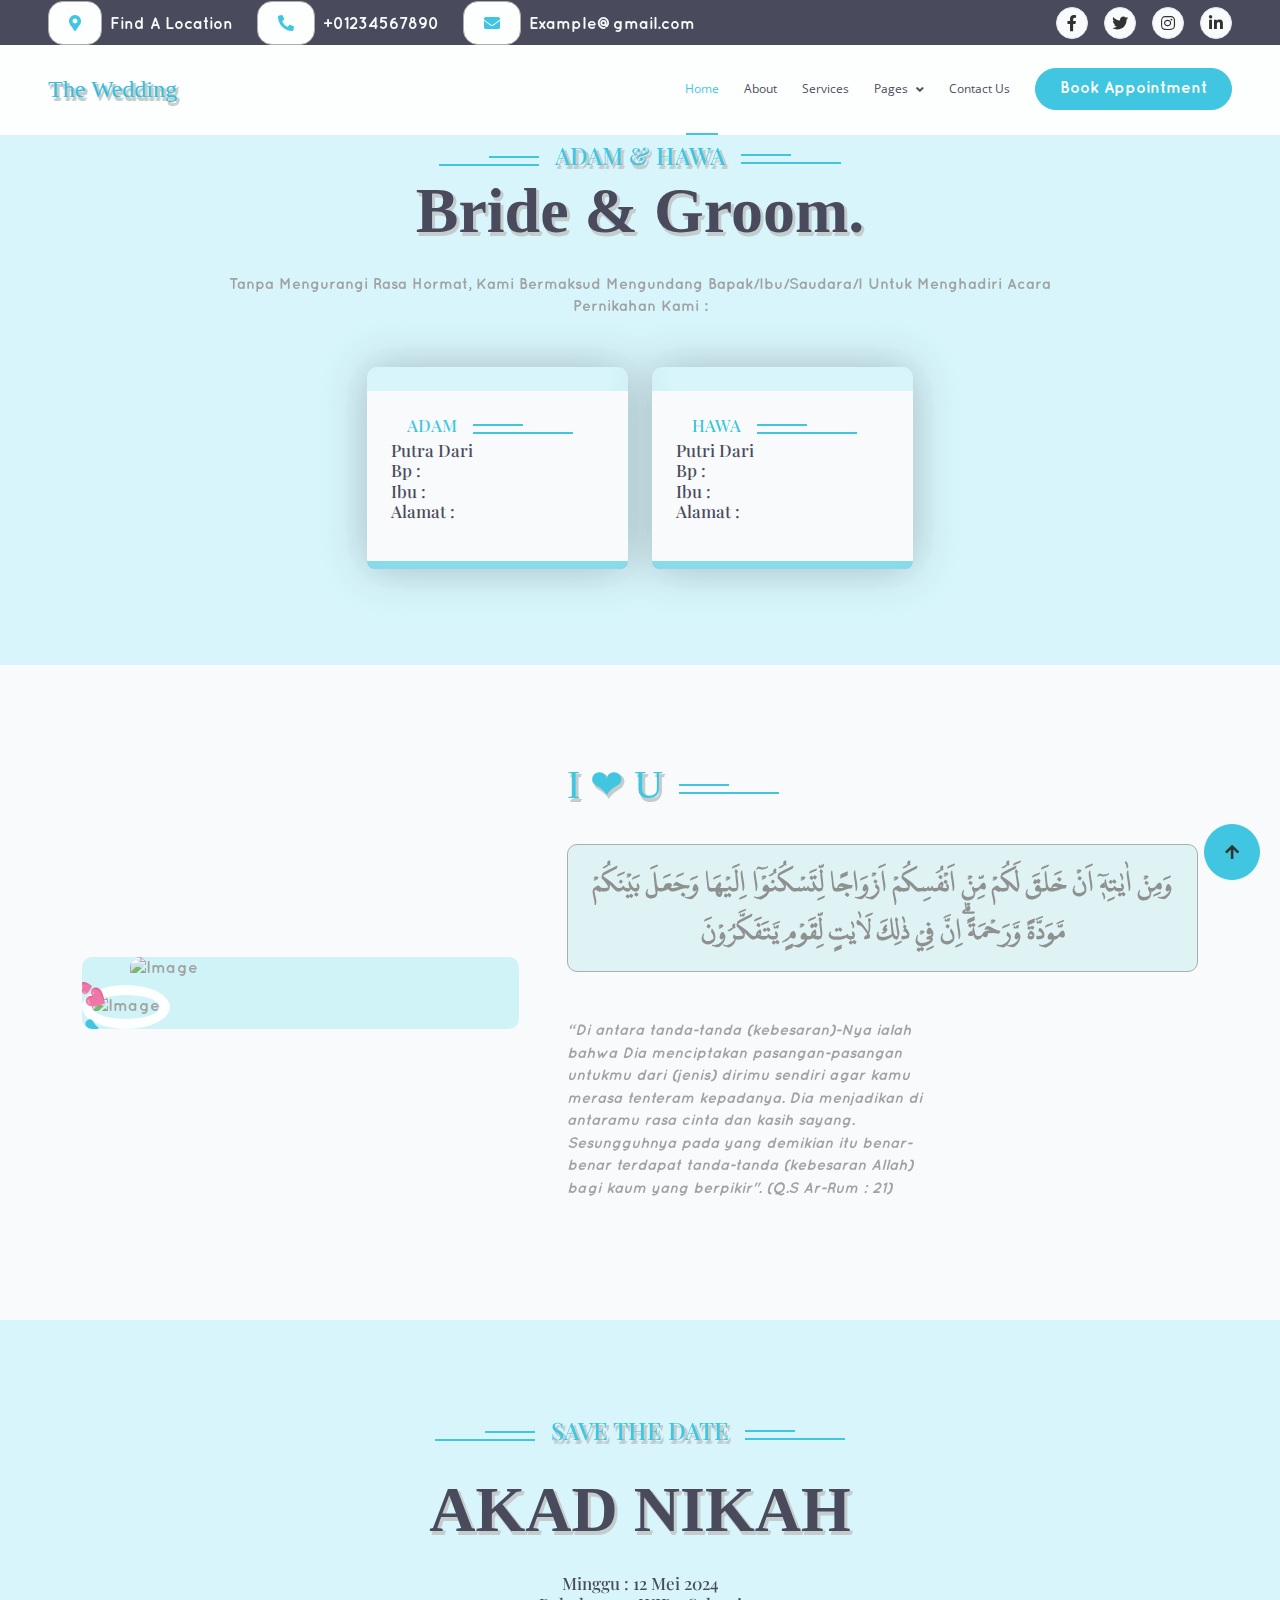
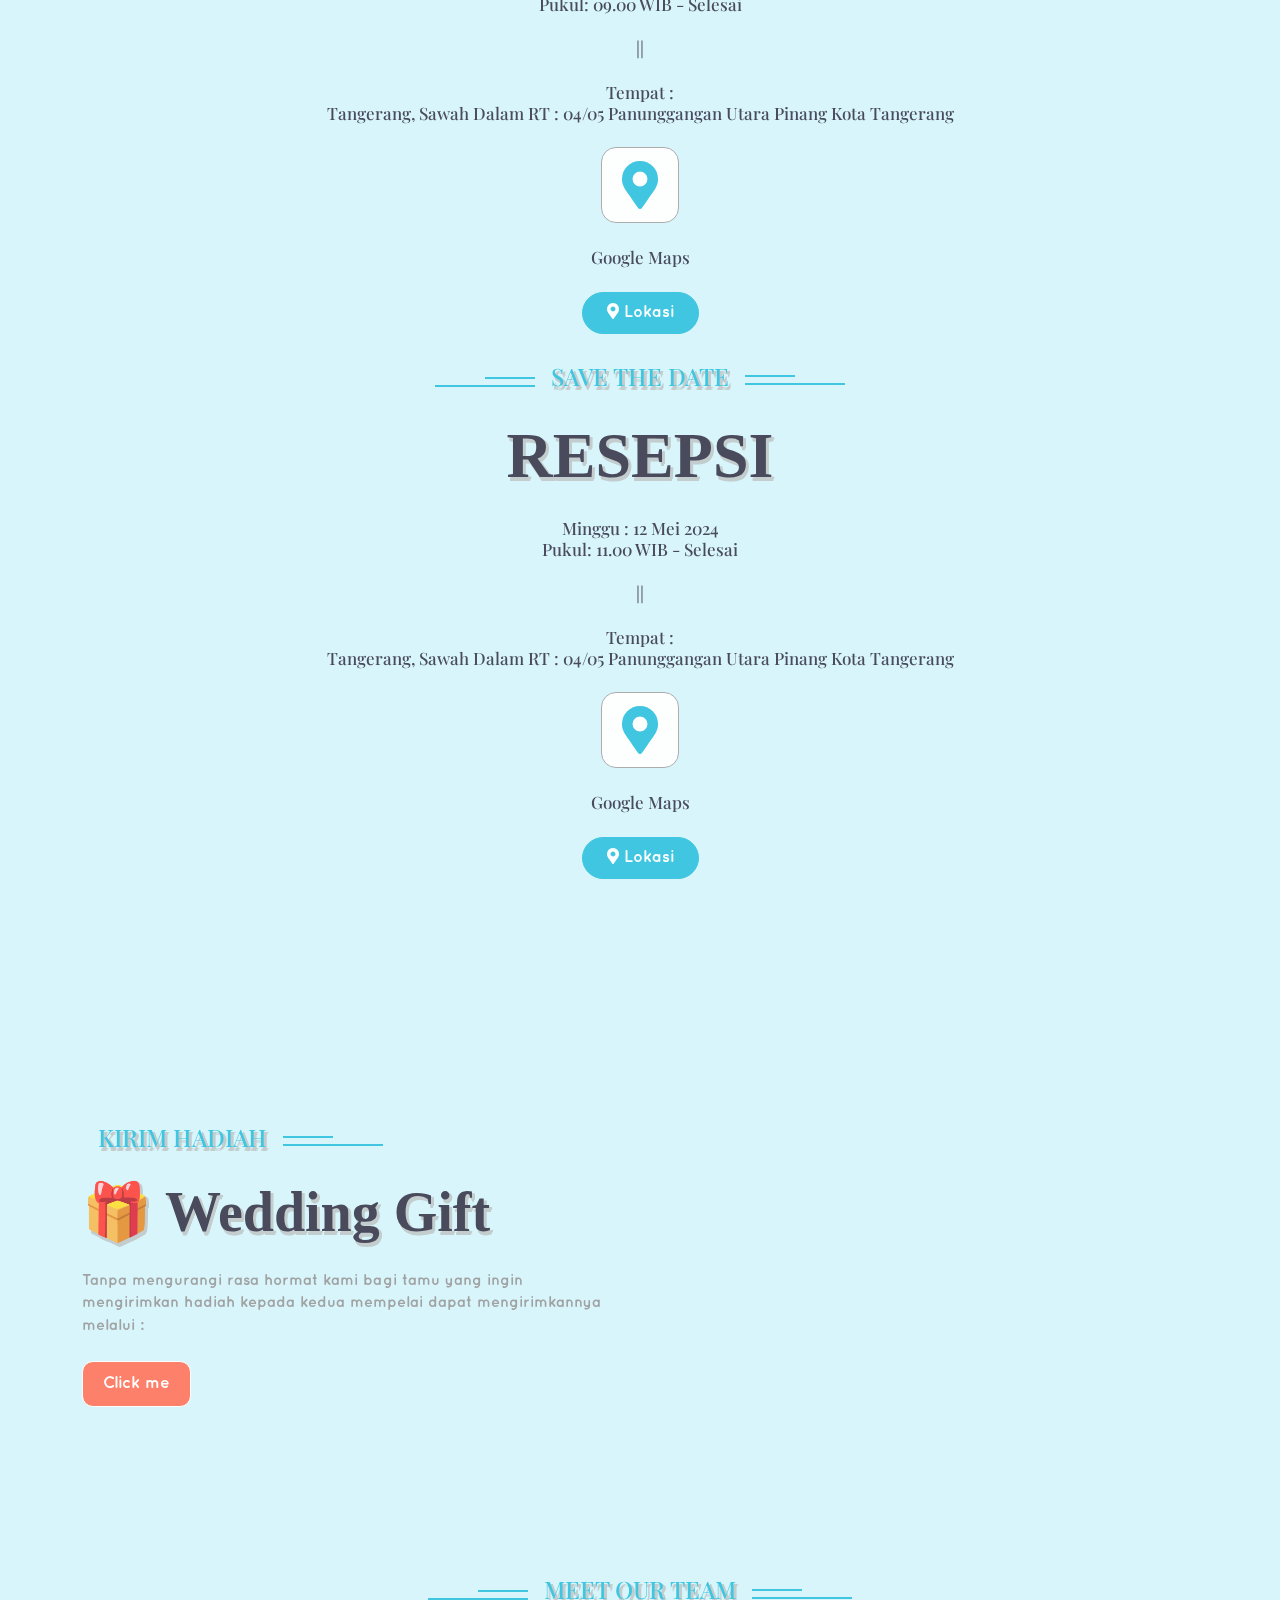
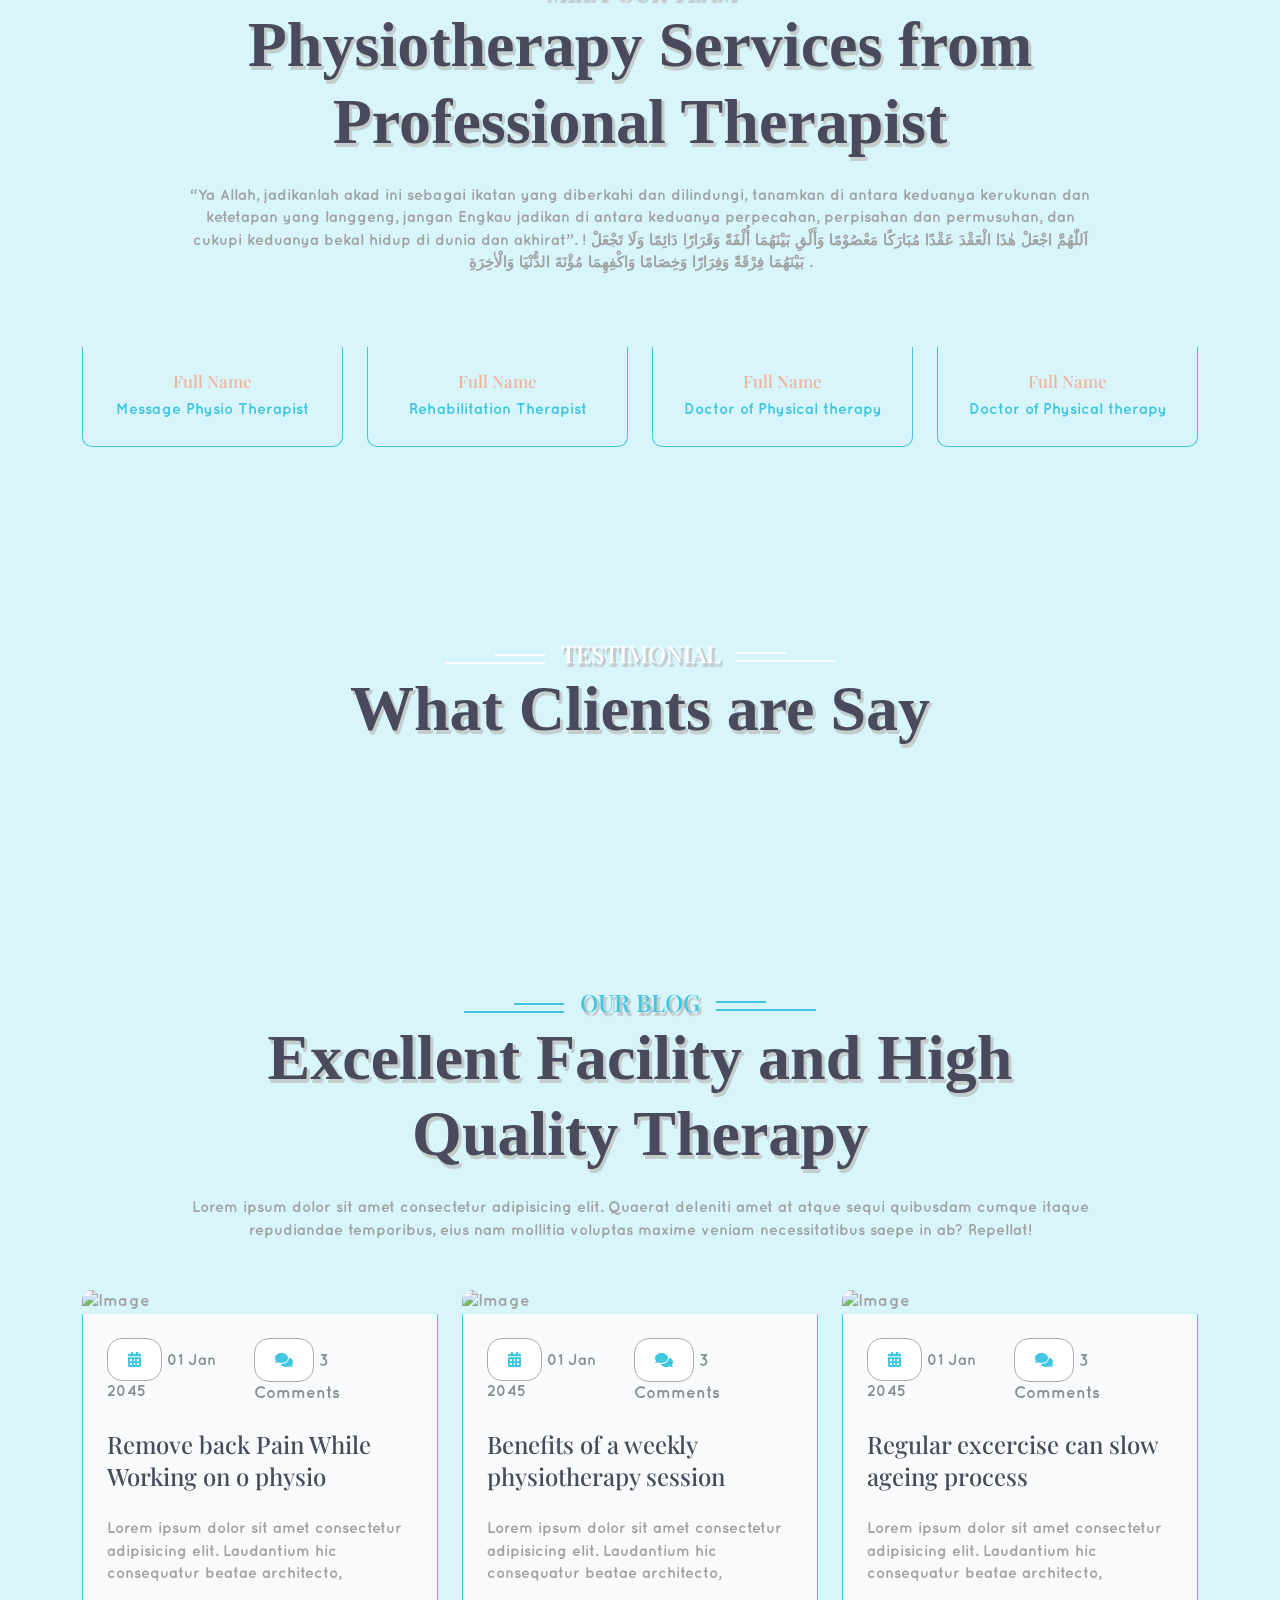
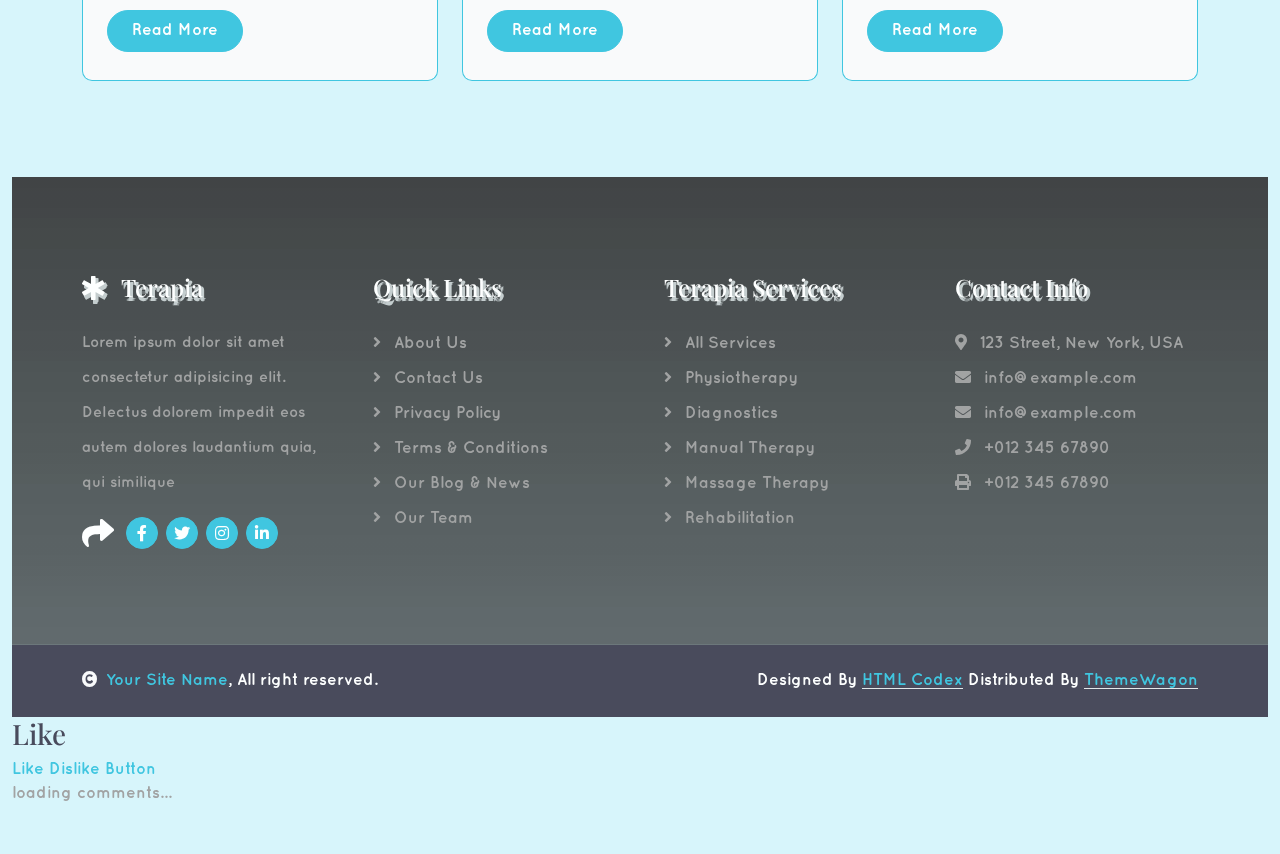
==== wedding/index.html @ 66093287 "Add files via upload" ====
<!DOCTYPE html>
<html lang="en">

    <head>
        <meta charset="utf-8">
        <title>The Wedding Undangan Digital</title>
        <meta content="width=device-width, initial-scale=1.0" name="viewport">
        <meta content="" name="keywords">
        <meta content="" name="description">
<meta itemprop="name" content="The Wedding">
<meta itemprop="description" content="The Wedding Of. Undangan Digital. Semple Undangan Gigital">
<meta itemprop="image" content="https://the-wedding-j1u.pages.dev/img/icon.png">

        <!-- Google Web Fonts -->
        <link rel="preconnect" href="https://fonts.googleapis.com">
        <link rel="preconnect" href="https://fonts.gstatic.com" crossorigin>
        <link href="https://fonts.googleapis.com/css2?family=Open+Sans:wght@400;500;600&family=Playfair+Display:wght@400;500;600&display=swap" rel="stylesheet"> 

        <!-- Icon Font Stylesheet -->
        <link rel="stylesheet" href="https://use.fontawesome.com/releases/v5.15.4/css/all.css"/>
        <link href="https://cdn.jsdelivr.net/npm/bootstrap-icons@1.4.1/font/bootstrap-icons.css" rel="stylesheet">

        <!-- Libraries Stylesheet -->
        <link href="../lib/animate/animate.min.css" rel="stylesheet">
        <link href="../lib/owlcarousel/assets/owl.carousel.min.css" rel="stylesheet">


        <!-- Customized Bootstrap Stylesheet -->
        <link href="../css/bootstrap.min.css" rel="stylesheet">

        <!-- Template Stylesheet -->
        <link href="../css/style.css" rel="stylesheet">
  <link href="../css/style2.css" rel="stylesheet">
     <link href="../css/bglove.css" rel="stylesheet">
      <link href="../css/bglove2.css" rel="stylesheet">
    </head>

    <body>


  <div class="starfall">
  <div class="falling-star"></div>
  <div class="falling-star"></div>
  <div class="falling-star"></div>
  <div class="falling-star"></div>
  <div class="falling-star"></div>
  <div class="falling-star"></div>
  <div class="falling-star"></div>
  <div class="falling-star"></div>
  <div class="falling-star"></div>
  <div class="falling-star"></div>
  <div class="falling-star"></div>
</div>
  <div class="area" >
            <ul class="circles">
                    <li></li>
                    <li></li>
                    <li></li>
                    <li></li>
                    <li></li>
                    <li></li>
                    <li></li>
                    <li></li>
                    <li></li>
                    <li></li>
            </ul>
    </div >

<main>
        <div class="buttons" style="display:none">
        </div>
    </main>
      <div id="popupContainer" style="position: fixed; top: 0; left: 0;z-index: 999999;">
    </div>

        <!-- Spinner Start -->
      
        <!-- Spinner End -->


        <!-- Topbar Start -->
        <div class="container-fluid bg-dark px-5 d-none d-lg-block">
            <div class="row gx-0 align-items-center" style="height: 45px;">
                <div class="col-lg-8 text-center text-lg-start mb-lg-0">
                    <div class="d-flex flex-wrap">
                        <a href="#" class="text-light me-4"><i class="fas fa-map-marker-alt text-primary me-2"></i>Find A Location</a>
                        <a href="#" class="text-light me-4"><i class="fas fa-phone-alt text-primary me-2"></i>+01234567890</a>
                        <a href="#" class="text-light me-0"><i class="fas fa-envelope text-primary me-2"></i>Example@gmail.com</a>
                    </div>
                </div>
                <div class="col-lg-4 text-center text-lg-end">
                    <div class="d-flex align-items-center justify-content-end">
                        <a href="#" class="btn btn-light btn-square border rounded-circle nav-fill me-3"><i class="fab fa-facebook-f"></i></a>
                        <a href="#" class="btn btn-light btn-square border rounded-circle nav-fill me-3"><i class="fab fa-twitter"></i></a>
                        <a href="#" class="btn btn-light btn-square border rounded-circle nav-fill me-3"><i class="fab fa-instagram"></i></a>
                        <a href="#" class="btn btn-light btn-square border rounded-circle nav-fill me-0"><i class="fab fa-linkedin-in"></i></a>
                    </div>
                </div>
            </div>
        </div>
        <!-- Topbar End -->


        <!-- Navbar & Hero Start -->
        <div class="container-fluid position-relative p-0">
            <nav class="navbar navbar-expand-lg navbar-light bg-white px-4 px-lg-5 py-3 py-lg-0">
                <a href="#" class="navbar-brand p-0">
                    <h1 class="m-0">The Wedding</h1>
                    <!-- <img src="img/logo.png" alt="Logo"> -->
                </a>
  
                
                <div class="collapse navbar-collapse" id="navbarCollapse">
                    <div class="navbar-nav ms-auto py-0">
                        <a href="index.html" class="nav-item nav-link active">Home</a>
                        <a href="about.html" class="nav-item nav-link">About</a>
                        <a href="service.html" class="nav-item nav-link">Services</a>
                        <div class="nav-item dropdown">
                            <a href="#" class="nav-link dropdown-toggle" data-bs-toggle="dropdown">Pages</a>
                            <div class="dropdown-menu m-0">
                                <a href="appointment.html" class="dropdown-item">Appointment</a>
                                <a href="feature.html" class="dropdown-item">Features</a>
                                <a href="blog.html" class="dropdown-item">Our Blog</a>
                                <a href="team.html" class="dropdown-item">Our Team</a>
                                <a href="testimonial.html" class="dropdown-item">Testimonial</a>
                                <a href="404.html" class="dropdown-item">404 Page</a>
                            </div>
                        </div>
                        <a href="contact.html" class="nav-item nav-link">Contact Us</a>
                    </div>
                    <a href="#" class="btn btn-primary rounded-pill text-white py-2 px-4 flex-wrap flex-sm-shrink-0">Book Appointment</a>
                </div>
            </nav>


            <!-- Carousel Start -->
            <div class="header-carousel owl-carousel">
                <div class="header-carousel-item">
                    <img src="img/carousel-1.jpg" class="img-fluid w-100 fadeinout" alt="Image">
  
                    <div class="carousel-caption">
                        <div class="carousel-caption-content p-3">
  <br><br><br><br><br><br><br><br>
                            <h5 class="text-white text-uppercase fw-bold mb-4" style="letter-spacing: 3px;">The Wedding off</h5>
                            <h1 class="display-1 text-capitalize text-white mb-4">Adam & Hawa</h1>
                            <p class="mb-5 fs-5">09 Juli 2005
                            </p>
                        
                        </div>
                    </div>
                </div>
                <div class="header-carousel-item">
                    <img src="img/carousel-2.jpg" class="img-fluid w-100 fadeinout" alt="Image">
                    <div class="carousel-caption">
                        <div class="carousel-caption-content p-3">
  <br><br><br><br><br><br><br><br>
                            <h5 class="text-white text-uppercase fw-bold mb-4" style="letter-spacing: 3px;">The Wedding off</h5>
                            <h4 class="display-1 text-capitalize text-white mb-4">Adam <br> ❤ <br> Hawa</h4>
                            <p class="animated slideInDown">"The best love is the kind that awakens the soul and makes us reach for more, that plants a fire in our hearts and brings peace to our minds." <br>
- Nicholas Sparks
                            </p>
                          
                        </div>
                    </div>
                </div>
            </div>
            <!-- Carousel End -->
        </div>
        <!-- Navbar & Hero End -->


        <!-- Services Start -->
        <div class="container-fluid service py-5">
            <div class="container py-5">
                <div class="section-title mb-5 wow fadeInUp" data-wow-delay="0.8s">
                    <div class="sub-style">
                        <h4 class="sub-title px-3 mb-0">Adam & Hawa</h4>
                    </div>
                    <h1 class="display-3 mb-4">Bride & Groom.</h1>
                    <p class="mb-0">Tanpa Mengurangi Rasa Hormat, Kami Bermaksud Mengundang Bapak/Ibu/Saudara/I Untuk Menghadiri Acara Pernikahan Kami :</p>
                </div>
                <div class="row g-4 justify-content-center">
                    <div class="col-md-6 col-lg-4 col-xl-3 wow fadeInUp" data-wow-delay="0.4s">
                        <div class="service-item rounded">
                           <div class="service-img rounded-top">
                                <img src="img/service-1.jpg" class="img-fluid rounded-top w-100" alt="">
                           </div>
                            <div class="service-content rounded-bottom bg-light p-4">
                                <div class="service-content-inner">
                                    <h5 class="sub-title px-3 mb-0">Adam</h5>
                                    <h5 class="mb-4">Putra Dari <br>
      Bp : <br>
       Ibu :   <br>
       Alamat : </h5>
                                  
                                </div>
                            </div>
                        </div>
                    </div>
                    <div class="col-md-6 col-lg-4 col-xl-3 wow fadeInDown" data-wow-delay="0.8s">
                        <div class="service-item rounded">
                           <div class="service-img rounded-top">
                                <img src="img/service-2.jpg" class="img-fluid rounded-top w-100" alt="">
                           </div>
                            <div class="service-content rounded-bottom bg-light p-4">
                                <div class="service-content-inner">
                                    <h5 class="sub-title px-3 mb-0">Hawa</h5>
                                    <h5 class="mb-4">Putri Dari <br>
     Bp :  <br>
     Ibu :   <br>
     Alamat :  </h5>
                                  
                                </div>
                            </div>
                        </div>
                    </div>
                  
                </div>
            </div>
        </div>
        <!-- Services End -->


        <!-- About Start -->
        <div class="container-fluid about bg-light py-5">
            <div class="container py-5">
                <div class="row g-5 align-items-center">
                    <div class="col-lg-5 wow fadeInLeft" data-wow-delay="0.8s">
                        <div class="about-img pb-5 ps-5">
                            <img src="img/about-1.jpg" class="img-fluid rounded w-100" style="object-fit: cover;" alt="Image">
                            <div class="about-img-inner">
                                <img src="img/about-2.jpg" class="img-fluid rounded-circle w-100 h-100" alt="Image">
                            </div>
                            <div class="about-experience"> ❤  Adam & Hawa  ❤ 💕 </div>
                        </div>
                    </div>
                    <div class="col-lg-7 wow fadeInRight" data-wow-delay="0.9s">
                        <div class="section-title text-start mb-5">
                            <h1 class="sub-title pe-3 mb-0">I ❤ U</h1>
                            <p class="display-3 mb-4 arab"> وَمِنْ اٰيٰتِهٖٓ اَنْ خَلَقَ لَكُ‍‍مْ مِّ‍‍نْ اَنْفُ‍‍سِكُمْ اَزْوَاجًا لِّتَسْكُنُوْٓا اِلَيْهَا وَجَعَلَ بَيْنَكُ‍‍مْ مَّ‍‍وَدَّةً وَّرَحْمَةً ۗاِنَّ فِيْ ذٰلِكَ لَاٰيٰتٍ لِّقَوْمٍ يَّ‍‍تَفَكَّرُوْنَ </p>
  </div>
    <div class="col-lg-7 wow fadeIn" data-wow-delay="1.8s">
                            <p class="mb-4"><i>
“Di antara tanda-tanda (kebesaran)-Nya ialah bahwa Dia menciptakan pasangan-pasangan untukmu dari (jenis) dirimu sendiri agar kamu merasa tenteram kepadanya. Dia menjadikan di antaramu rasa cinta dan kasih sayang. Sesungguhnya pada yang demikian itu benar-benar terdapat tanda-tanda (kebesaran Allah) bagi kaum yang berpikir". (Q.S Ar-Rum : 21)</i></p>
                           
                        </div>
                    </div>
                </div>
            </div>
        </div>
</div>
        <!-- About End -->

        <!-- Feature Start -->
        <div class="container-fluid feature py-5">
            <div class="container py-5">
                <div class="section-title mb-5 wow fadeInUp" data-wow-delay="0.9s">
                    <div class="sub-style">
                        <h4 class="sub-title px-3 mb-0">Save The Date</h4>
                    </div>
          <br><br>
                    <h1 class="display-3 mb-4">AKAD NIKAH</h1>
                      <h5 class="mb-4">Minggu : 12 Mei 2024 <br>  Pukul: 09.00 WIB - Selesai  </h5>
                    <h5 class="mb-4"> ||  </h5>
                     <h5 class="mb-4">Tempat : <br> Tangerang, Sawah Dalam RT : 04/05 Panunggangan Utara Pinang Kota Tangerang  </h5>

 <i class="fa fa-map-marker-alt fa-3x text-primary"></i>
        <div class="feature-content d-flex flex-column"> 
<br>
                                    <h5 class="mb-4">Google Maps</h5>
  <div class="col-12 text-center wow fadeInUp" data-wow-delay="0.5s">
                                        <a href="https://maps.app.goo.gl/PaDKQffbc4VmuZKa6" class="btn btn-primary rounded-pill text-white py-2 px-4 mb-1"> <i class="fa fa-map-marker-alt"></i> Lokasi</a>
     </div>
  </div>
  <br>
<div class="section-title mb-5 wow fadeInDown" data-wow-delay="1.5s">
<div class="sub-style">
    <h4 class="sub-title px-3 mb-0">Save The Date</h4>
                    </div>
          <br><br>
                    <h1 class="display-3 mb-4">RESEPSI</h1>
                      <h5 class="mb-4">Minggu : 12 Mei 2024 <br>  Pukul: 11.00 WIB - Selesai  </h5>
                    <h5 class="mb-4"> ||  </h5>
                     <h5 class="mb-4">Tempat : <br> Tangerang, Sawah Dalam RT : 04/05 Panunggangan Utara Pinang Kota Tangerang  </h5>

 <i class="fa fa-map-marker-alt fa-3x text-primary"></i>
        <div class="feature-content d-flex flex-column"> 
<br>
                                    <h5 class="mb-4">Google Maps</h5>
  <div class="col-12 text-center wow fadeInDown" data-wow-delay="0.5s">
                                        <a href="https://maps.app.goo.gl/PaDKQffbc4VmuZKa6" class="btn btn-primary rounded-pill text-white py-2 px-4 mb-1"><i class="fa fa-map-marker-alt"></i> Lokasi</a>
     </div>
  </div>
                </div>
                    </div>
                </div>
            </div>
        </div>
        <!-- Feature End -->


        <!-- Book Appointment Start -->
        <div class="container-fluid appointment py-5">
            <div class="container py-5">
                <div class="row g-5 align-items-center">
                    <div class="col-lg-6 wow fadeInLeft" data-wow-delay="0.8">
                        <div class="sub-style">
                            <h4 class="sub-title px-3 mb-0">Kirim Hadiah</h4><br><br>
                            <h1 class="display-4 mb-4"> 🎁 Wedding Gift</h1>
                            <p class="mb-4">Tanpa mengurangi rasa hormat kami bagi tamu yang ingin mengirimkan hadiah kepada kedua mempelai dapat mengirimkannya melalui :</p>
                            <div class="row g-4">
                                <div class="col-sm-6">
                                    <div class="d-flex flex-column h-100">
                                        <div class="mb-4">
<label for="check">Click me</label>
  
<input id="check" type="checkbox">
  <div class="test">
   <div class="testcont">
   <div class="card">
   <p id="logobank"> 🏦 BCA </p>
              <h1> 🎁  Wedding Gift</h1>
    <h5 class="mb-0">Atas Nama :</h5>
    <p> ADAM </p>
   <h5 class="mb-0">Rek 🏦 BCA : </h5>
 <div class="copy-text">
    <p><input style="display:flex;" type="text" class="text" value="0987654321" /></p>
  <button><i class="fa fa-copy"> Copy</i></button>
  </div>
   <img id="potocard" src="img/service-1.jpg"alt="Logo">
</div>
    <div class="card">
  <p id="logobank"> 🏦 BCA </p>
              <h1> 🎁  Wedding Gift</h1>
    <h5 class="mb-0">Atas Nama :</h5>
    <p> HAWA </p>
   <h5 class="mb-0">Rek 🏦 BCA : </h5>
     <div class="copy-text2">
    <p><input style="display:flex;" type="text" class="text2" value="1234567890" /></p>
    <button><i class="fa fa-copy"> Copy</i> </button>
  </div>
   <img id="potocard" src="img/service-2.jpg"alt="Logo">
     
</div>
    </div>
                                        </div>
                                            </div>
                                        </div>
                                    </div>
                                </div>
                              </div></div></div></div>

                                  

                                
                                          
        <!-- Book Appointment End -->


        <!-- Team Start -->
        <div class="container-fluid team py-5">
            <div class="container py-5">
                <div class="section-title mb-5 wow fadeInUp" data-wow-delay="0.1s">
                    <div class="sub-style">
                        <h4 class="sub-title px-3 mb-0">Meet our team</h4>
                    </div>
                    <h1 class="display-3 mb-4">Physiotherapy Services from Professional Therapist</h1>
                    <p class="mb-0">
   <p> “Ya Allah, jadikanlah akad ini sebagai ikatan yang diberkahi dan dilindungi, tanamkan di antara keduanya kerukunan dan ketetapan yang langgeng, jangan Engkau jadikan di antara keduanya perpecahan, perpisahan dan permusuhan, dan cukupi keduanya bekal hidup di dunia dan akhirat”.



! اَللّٰهُمَّ اجْعَلْ هٰذَا الْعَقْدَ عَقْدًا مُبَارَكًا مَعْصُوْمًا وَأَلْقِ بَيْنَهُمَا أُلْفَةً وَقَرَارًا دَائِمًا وَلَا تَجْعَلْ بَيْنَهُمَا فِرْقَةً وَفِرَارًا وَخِصَامًا وَاكْفِهِمَا مُؤْنَةَ الدُّنْيَا وَالْاٰخِرَةِ 

.</p>
                </div>
                <div class="row g-4 justify-content-center">
                    <div class="col-md-6 col-lg-6 col-xl-3 wow fadeInUp" data-wow-delay="0.1s">
                        <div class="team-item rounded">
                            <div class="team-img rounded-top h-100">
                                <img src="img/team-1.jpg" class="img-fluid rounded-top w-100" alt="">
                                <div class="team-icon d-flex justify-content-center">
                                    <a class="btn btn-square btn-primary text-white rounded-circle mx-1" href=""><i class="fab fa-facebook-f"></i></a>
                                    <a class="btn btn-square btn-primary text-white rounded-circle mx-1" href=""><i class="fab fa-twitter"></i></a>
                                    <a class="btn btn-square btn-primary text-white rounded-circle mx-1" href=""><i class="fab fa-instagram"></i></a>
                                    <a class="btn btn-square btn-primary text-white rounded-circle mx-1" href=""><i class="fab fa-linkedin-in"></i></a>
                                </div>
                            </div>
                            <div class="team-content text-center border border-primary border-top-0 rounded-bottom p-4">
                                <h5>Full Name</h5>
                                <p class="mb-0">Message Physio Therapist</p>
                            </div>
                        </div>
                    </div>
                    <div class="col-md-6 col-lg-6 col-xl-3 wow fadeInUp" data-wow-delay="0.3s">
                        <div class="team-item rounded">
                            <div class="team-img rounded-top h-100">
                                <img src="img/team-2.jpg" class="img-fluid rounded-top w-100" alt="">
                                <div class="team-icon d-flex justify-content-center">
                                    <a class="btn btn-square btn-primary text-white rounded-circle mx-1" href=""><i class="fab fa-facebook-f"></i></a>
                                    <a class="btn btn-square btn-primary text-white rounded-circle mx-1" href=""><i class="fab fa-twitter"></i></a>
                                    <a class="btn btn-square btn-primary text-white rounded-circle mx-1" href=""><i class="fab fa-instagram"></i></a>
                                    <a class="btn btn-square btn-primary text-white rounded-circle mx-1" href=""><i class="fab fa-linkedin-in"></i></a>
                                </div>
                            </div>
                            <div class="team-content text-center border border-primary border-top-0 rounded-bottom p-4">
                                <h5>Full Name</h5>
                                <p class="mb-0">Rehabilitation Therapist</p>
                            </div>
                        </div>
                    </div>
                    <div class="col-md-6 col-lg-6 col-xl-3 wow fadeInUp" data-wow-delay="0.5s">
                        <div class="team-item rounded">
                            <div class="team-img rounded-top h-100">
                                <img src="img/team-3.jpg" class="img-fluid rounded-top w-100" alt="">
                                <div class="team-icon d-flex justify-content-center">
                                    <a class="btn btn-square btn-primary text-white rounded-circle mx-1" href=""><i class="fab fa-facebook-f"></i></a>
                                    <a class="btn btn-square btn-primary text-white rounded-circle mx-1" href=""><i class="fab fa-twitter"></i></a>
                                    <a class="btn btn-square btn-primary text-white rounded-circle mx-1" href=""><i class="fab fa-instagram"></i></a>
                                    <a class="btn btn-square btn-primary text-white rounded-circle mx-1" href=""><i class="fab fa-linkedin-in"></i></a>
                                </div>
                            </div>
                            <div class="team-content text-center border border-primary border-top-0 rounded-bottom p-4">
                                <h5>Full Name</h5>
                                <p class="mb-0">Doctor of Physical therapy</p>
                            </div>
                        </div>
                    </div>
                    <div class="col-md-6 col-lg-6 col-xl-3 wow fadeInUp" data-wow-delay="0.7s">
                        <div class="team-item rounded">
                            <div class="team-img rounded-top h-100">
                                <img src="img/team-4.jpg" class="img-fluid rounded-top w-100" alt="">
                                <div class="team-icon d-flex justify-content-center">
                                    <a class="btn btn-square btn-primary text-white rounded-circle mx-1" href=""><i class="fab fa-facebook-f"></i></a>
                                    <a class="btn btn-square btn-primary text-white rounded-circle mx-1" href=""><i class="fab fa-twitter"></i></a>
                                    <a class="btn btn-square btn-primary text-white rounded-circle mx-1" href=""><i class="fab fa-instagram"></i></a>
                                    <a class="btn btn-square btn-primary text-white rounded-circle mx-1" href=""><i class="fab fa-linkedin-in"></i></a>
                                </div>
                            </div>
                            <div class="team-content text-center border border-primary border-top-0 rounded-bottom p-4">
                                <h5>Full Name</h5>
                                <p class="mb-0">Doctor of Physical therapy</p>
                            </div>
                        </div>
                    </div>
                </div>
            </div>
        </div>
        <!-- Team End -->


        <!-- Testimonial Start -->
        <div class="container-fluid testimonial py-5 wow zoomInDown" data-wow-delay="0.1s">
            <div class="container py-5">
                <div class="section-title mb-5">
                    <div class="sub-style">
                        <h4 class="sub-title text-white px-3 mb-0">Testimonial</h4>
                    </div>
                    <h1 class="display-3 mb-4">What Clients are Say</h1>
                </div>
                <div class="testimonial-carousel owl-carousel">
                    <div class="testimonial-item">
                        <div class="testimonial-inner p-5">
                            <div class="testimonial-inner-img mb-4">
                                <img src="img/testimonial-img.jpg" class="img-fluid rounded-circle" alt="">
                            </div>
                            <p class="text-white fs-7">Lorem ipsum dolor, sit amet consectetur adipisicing elit. Asperiores nemo facilis tempora esse explicabo sed! Dignissimos quia ullam pariatur blanditiis sed voluptatum. Totam aut quidem laudantium tempora. Minima, saepe earum!
                            </p>
                            <div class="text-center">
                                <h5 class="mb-2">John Abraham</h5>
                                <p class="mb-2 text-white-50">New York, USA</p>
                                <div class="d-flex justify-content-center">
                                    <i class="fas fa-star text-secondary"></i>
                                    <i class="fas fa-star text-secondary"></i>
                                    <i class="fas fa-star text-secondary"></i>
                                    <i class="fas fa-star text-secondary"></i>
                                    <i class="fas fa-star text-secondary"></i>
                                </div>
                            </div>
                        </div>
                    </div>
                    <div class="testimonial-item">
                        <div class="testimonial-inner p-5">
                            <div class="testimonial-inner-img mb-4">
                                <img src="img/testimonial-img.jpg" class="img-fluid rounded-circle" alt="">
                            </div>
                            <p class="text-white fs-7">Lorem ipsum dolor, sit amet consectetur adipisicing elit. Asperiores nemo facilis tempora esse explicabo sed! Dignissimos quia ullam pariatur blanditiis sed voluptatum. Totam aut quidem laudantium tempora. Minima, saepe earum!
                            </p>
                            <div class="text-center">
                                <h5 class="mb-2">John Abraham</h5>
                                <p class="mb-2 text-white-50">New York, USA</p>
                                <div class="d-flex justify-content-center">
                                    <i class="fas fa-star text-secondary"></i>
                                    <i class="fas fa-star text-secondary"></i>
                                    <i class="fas fa-star text-secondary"></i>
                                    <i class="fas fa-star text-secondary"></i>
                                    <i class="fas fa-star text-secondary"></i>
                                </div>
                            </div>
                        </div>
                    </div>
                    <div class="testimonial-item">
                        <div class="testimonial-inner p-5">
                            <div class="testimonial-inner-img mb-4">
                                <img src="img/testimonial-img.jpg" class="img-fluid rounded-circle" alt="">
                            </div>
                            <p class="text-white fs-7">Lorem ipsum dolor, sit amet consectetur adipisicing elit. Asperiores nemo facilis tempora esse explicabo sed! Dignissimos quia ullam pariatur blanditiis sed voluptatum. Totam aut quidem laudantium tempora. Minima, saepe earum!
                            </p>
                            <div class="text-center">
                                <h5 class="mb-2">John Abraham</h5>
                                <p class="mb-2 text-white-50">New York, USA</p>
                                <div class="d-flex justify-content-center">
                                    <i class="fas fa-star text-secondary"></i>
                                    <i class="fas fa-star text-secondary"></i>
                                    <i class="fas fa-star text-secondary"></i>
                                    <i class="fas fa-star text-secondary"></i>
                                    <i class="fas fa-star text-secondary"></i>
                                </div>
                            </div>
                        </div>
                    </div>
                </div>
            </div>
        </div>
        <!-- Testimonial End -->


        <!-- Blog Start -->
        <div class="container-fluid blog py-5">
            <div class="container py-5">
                <div class="section-title mb-5 wow fadeInUp" data-wow-delay="0.1s">
                    <div class="sub-style">
                        <h4 class="sub-title px-3 mb-0">Our Blog</h4>
                    </div>
                    <h1 class="display-3 mb-4">Excellent Facility and High Quality Therapy</h1>
                    <p class="mb-0">Lorem ipsum dolor sit amet consectetur adipisicing elit. Quaerat deleniti amet at atque sequi quibusdam cumque itaque repudiandae temporibus, eius nam mollitia voluptas maxime veniam necessitatibus saepe in ab? Repellat!</p>
                </div>
                <div class="row g-4 justify-content-center">
                    <div class="col-md-6 col-lg-6 col-xl-4 wow fadeInUp" data-wow-delay="0.1s">
                        <div class="blog-item rounded">
                            <div class="blog-img">
                                <img src="img/blog-1.jpg" class="img-fluid w-100" alt="Image">
                            </div>
                            <div class="blog-centent p-4">
                                <div class="d-flex justify-content-between mb-4">
                                    <p class="mb-0 text-muted"><i class="fa fa-calendar-alt text-primary"></i> 01 Jan 2045</p>
                                    <a href="#" class="text-muted"><span class="fa fa-comments text-primary"></span> 3 Comments</a>
                                </div>
                                <a href="#" class="h4">Remove back Pain While Working on o physio</a>
                                <p class="my-4">Lorem ipsum dolor sit amet consectetur adipisicing elit. Laudantium hic consequatur beatae architecto,</p>
                                <a href="#" class="btn btn-primary rounded-pill text-white py-2 px-4 mb-1">Read More</a>
                            </div>
                        </div>
                    </div>
                    <div class="col-md-6 col-lg-6 col-xl-4 wow fadeInUp" data-wow-delay="0.3s">
                        <div class="blog-item rounded">
                            <div class="blog-img">
                                <img src="img/blog-2.jpg" class="img-fluid w-100" alt="Image">
                            </div>
                            <div class="blog-centent p-4">
                                <div class="d-flex justify-content-between mb-4">
                                    <p class="mb-0 text-muted"><i class="fa fa-calendar-alt text-primary"></i> 01 Jan 2045</p>
                                    <a href="#" class="text-muted"><span class="fa fa-comments text-primary"></span> 3 Comments</a>
                                </div>
                                <a href="#" class="h4">Benefits of a weekly physiotherapy session</a>
                                <p class="my-4">Lorem ipsum dolor sit amet consectetur adipisicing elit. Laudantium hic consequatur beatae architecto,</p>
                                <a href="#" class="btn btn-primary rounded-pill text-white py-2 px-4 mb-1">Read More</a>
                            </div>
                        </div>
                    </div>
                    <div class="col-md-6 col-lg-6 col-xl-4 wow fadeInUp" data-wow-delay="0.5s">
                        <div class="blog-item rounded">
                            <div class="blog-img">
                                <img src="img/blog-3.jpg" class="img-fluid w-100" alt="Image">
                            </div>
                            <div class="blog-centent p-4">
                                <div class="d-flex justify-content-between mb-4">
                                    <p class="mb-0 text-muted"><i class="fa fa-calendar-alt text-primary"></i> 01 Jan 2045</p>
                                    <a href="#" class="text-muted"><span class="fa fa-comments text-primary"></span> 3 Comments</a>
                                </div>
                                <a href="#" class="h4">Regular excercise can slow ageing process</a>
                                <p class="my-4">Lorem ipsum dolor sit amet consectetur adipisicing elit. Laudantium hic consequatur beatae architecto,</p>
                                <a href="#" class="btn btn-primary rounded-pill text-white py-2 px-4 mb-1">Read More</a>
                            </div>
                        </div>
                    </div>
                </div>
            </div>
        </div>
        <!-- Blog End -->


        <!-- Footer Start -->
        <div class="container-fluid footer py-5 wow fadeIn" data-wow-delay="0.2s">
            <div class="container py-5">
                <div class="row g-5">
                    <div class="col-md-6 col-lg-6 col-xl-3">
                        <div class="footer-item d-flex flex-column">
                            <h4 class="text-white mb-4"><i class="fas fa-star-of-life me-3"></i>Terapia</h4>
                            <p>Lorem ipsum dolor sit amet consectetur adipisicing elit. Delectus dolorem impedit eos autem dolores laudantium quia, qui similique
                            </p>
                            <div class="d-flex align-items-center">
                                <i class="fas fa-share fa-2x text-white me-2"></i>
                                <a class="btn-square btn btn-primary text-white rounded-circle mx-1" href=""><i class="fab fa-facebook-f"></i></a>
                                <a class="btn-square btn btn-primary text-white rounded-circle mx-1" href=""><i class="fab fa-twitter"></i></a>
                                <a class="btn-square btn btn-primary text-white rounded-circle mx-1" href=""><i class="fab fa-instagram"></i></a>
                                <a class="btn-square btn btn-primary text-white rounded-circle mx-1" href=""><i class="fab fa-linkedin-in"></i></a>
                            </div>
                        </div>
                    </div>
                    <div class="col-md-6 col-lg-6 col-xl-3">
                        <div class="footer-item d-flex flex-column">
                            <h4 class="mb-4 text-white">Quick Links</h4>
                            <a href=""><i class="fas fa-angle-right me-2"></i> About Us</a>
                            <a href=""><i class="fas fa-angle-right me-2"></i> Contact Us</a>
                            <a href=""><i class="fas fa-angle-right me-2"></i> Privacy Policy</a>
                            <a href=""><i class="fas fa-angle-right me-2"></i> Terms & Conditions</a>
                            <a href=""><i class="fas fa-angle-right me-2"></i> Our Blog & News</a>
                            <a href=""><i class="fas fa-angle-right me-2"></i> Our Team</a>
                        </div>
                    </div>
                    <div class="col-md-6 col-lg-6 col-xl-3">
                        <div class="footer-item d-flex flex-column">
                            <h4 class="mb-4 text-white">Terapia Services</h4>
                            <a href=""><i class="fas fa-angle-right me-2"></i> All Services</a>
                            <a href=""><i class="fas fa-angle-right me-2"></i> Physiotherapy</a>
                            <a href=""><i class="fas fa-angle-right me-2"></i> Diagnostics</a>
                            <a href=""><i class="fas fa-angle-right me-2"></i> Manual Therapy</a>
                            <a href=""><i class="fas fa-angle-right me-2"></i> Massage Therapy</a>
                            <a href=""><i class="fas fa-angle-right me-2"></i> Rehabilitation</a>
                        </div>
                    </div>
                    <div class="col-md-6 col-lg-6 col-xl-3">
                        <div class="footer-item d-flex flex-column">
                            <h4 class="mb-4 text-white">Contact Info</h4>
                            <a href=""><i class="fa fa-map-marker-alt me-2"></i> 123 Street, New York, USA</a>
                            <a href=""><i class="fas fa-envelope me-2"></i> info@example.com</a>
                            <a href=""><i class="fas fa-envelope me-2"></i> info@example.com</a>
                            <a href=""><i class="fas fa-phone me-2"></i> +012 345 67890</a>
                            <a href="" class="mb-3"><i class="fas fa-print me-2"></i> +012 345 67890</a>
                        </div>
                    </div>
                </div>
            </div>
        </div>
        <!-- Footer End -->
        
        <!-- Copyright Start -->
        <div class="container-fluid copyright py-4">
            <div class="container">
                <div class="row g-4 align-items-center">
                    <div class="col-md-6 text-center text-md-start mb-md-0">
                        <span class="text-white"><a href="#"><i class="fas fa-copyright text-light me-2"></i>Your Site Name</a>, All right reserved.</span>
                    </div>
                    <div class="col-md-6 text-center text-md-end text-white">
                        <!--/*** This template is free as long as you keep the below author’s credit link/attribution link/backlink. ***/-->
                        <!--/*** If you'd like to use the template without the below author’s credit link/attribution link/backlink, ***/-->
                        <!--/*** you can purchase the Credit Removal License from "https://htmlcodex.com/credit-removal". ***/-->
                        Designed By <a class="border-bottom" href="https://htmlcodex.com">HTML Codex</a> Distributed By <a class="border-bottom" href="https://themewagon.com">ThemeWagon</a>
                    </div>
                </div>
            </div>
        </div>
        <!-- Copyright End -->

        <!-- Back to Top -->
        <a href="#" class="btn btn-primary btn-lg-square back-to-top"><i class="fa fa-arrow-up"></i></a>   

<script>

 </script>

        
        <!-- JavaScript Libraries -->
        <script src="https://ajax.googleapis.com/ajax/libs/jquery/3.6.4/jquery.min.js"></script>
        <script src="https://cdn.jsdelivr.net/npm/bootstrap@5.0.0/dist/js/bootstrap.bundle.min.js"></script>
        <script src="../lib/wow/wow.min.js"></script>
        <script src="../lib/easing/easing.min.js"></script>
        <script src="../lib/waypoints/waypoints.min.js"></script>
        <script src="../lib/owlcarousel/owl.carousel.min.js"></script>
        

        <!-- Template Javascript -->
        <script src="../js/main.js"></script>
    <script src="../js/text.js"></script>

<h3>Like</h3><!-- Start BawkBox Code--><script data-sil-id="67534ad1d73a3c001e6239ee">var loadWidget = function() { var d = document, w = window, l = window.location,p = l.protocol == "file:" ? "http://" : "//"; if (!w.WS) w.WS = {}; c = w.WS; var m=function(t, o){ var e = d.getElementsByTagName("script"); e=e[e.length-1]; var n = d.createElement(t); if (t=="script") {n.async=true;} for (k in o) n[k] = o[k]; e.parentNode.insertBefore(n, e)}; m("script", { src: p + "bawkbox.com/widget/like-dislike/67534ad1d73a3c001e6239ee?page=" +encodeURIComponent(l+''), type: 'text/javascript' }); c.load_net = m; }; if(window.Squarespace){ document.addEventListener('DOMContentLoaded', loadWidget); setTimeOut(function(){ document.addEventListener('DOMContentLoaded', loadWidget); }, 3000) } else { loadWidget() } </script><div class="sil-widget-like-dislike sil-widget" id="sil-widget-67534ad1d73a3c001e6239ee"><a href="//bawkbox.com/install/like-dislike">Like Dislike Button</a></div><!-- End BawkBox Code-->


<!-- begin htmlcommentbox.com -->
 <div id="HCB_comment_box">loading comments...</div>
 <link rel="stylesheet" type="text/css" href="//www.htmlcommentbox.com/static/skins/bootstrap/twitter-bootstrap.css?v=0" />
 <script type="text/javascript" id="hcb"> /*<!--*/ if(!window.hcb_user){hcb_user={};} (function(){var s=document.createElement("script"), l=(""+window.location).replace(/'/g,"%27") || hcb_user.PAGE, h="//www.htmlcommentbox.com";s.setAttribute("type","text/javascript");s.setAttribute("src", h+"/jread?page="+encodeURIComponent(l).replace("+","%2B")+"&mod=%241%24wq1rdBcg%24WvYLTZZ7ooBqwL4R73YSf."+"&opts=17374&num=10");if (typeof s!="undefined") document.getElementsByTagName("head")[0].appendChild(s);})(); /*-->*/ </script>
<!-- end htmlcommentbox.com -->





    </body>

</html>
---- css/style.css ----
/*** Spinner Start ***/
/*** Spinner ***/
html ,body {
    
    overflow-x: hidden;
    background: rgba(21, 192, 235, 0.1);
    opacity: 0.9;
    font-family: Quicksand;
  font-optical-sizing: auto;
  font-weight: bold;
}
.m-0 {
   color: #04b1d4;
  font-size: 24px;
}
h1  {
 font-family: cursive;
    text-shadow: 3px 2px #b8c1c2, 2px 3px #b8c1c2, 2px 4px #b8c1c2;
}
h4 {
    text-shadow: 3px 2px #b8c1c2, 2px 3px #b8c1c2, 2px 4px #b8c1c2;
}
h5 {
 font-size: 17px;
}
p {
  font-size: 15px;
}

@font-face {
    font-family: LPMQ;
    src: url(../font/LPMQ.ttf)
}
@font-face {
    font-family: Quicksand;
    src: url(../font/Quicksand_Bold.otf)
}
.arab {
	background: #daf0f2;
  font-family: LPMQ;
  text-align: center;
  font-size: 24px;
  margin-top: 35px;
   line-height: 48px;
   padding: 15px;
   color: #777;
   border: 0.5px solid #999;
   border-radius: 10px;
}
.text-primary {
  border: 0.5px solid #999;
   border-radius: 15px;
   padding: 13px 20px 13px 20px;
   background: #fff;
}
#spinner {
    opacity: 0;
    visibility: hidden;
    transition: opacity .5s ease-out, visibility 0s linear .5s;
    z-index: 99999;
}

#spinner.show {
    transition: opacity .5s ease-out, visibility 0s linear 0s;
    visibility: visible;
    opacity: 1;
}
/*** Spinner End ***/

.back-to-top {
    position: fixed;
    right: 20px;
    bottom: 20px;
    display: flex;
    width: 35px;
    height: 35px;
    align-items: center;
    justify-content: center;
    transition: 0.9s;
    z-index: 99;
}

/*** Button Start ***/
.btn {
    font-weight: 400;
    transition: .5s;text-primary
}

.btn-square {
    width: 32px;
    height: 32px;
}

.btn-sm-square {
    width: 34px;
    height: 34px;
}

.btn-md-square {
    width: 44px;
    height: 44px;
}

.btn-lg-square {
    width: 56px;
    height: 56px;
}

.btn-square,
.btn-sm-square,
.btn-md-square,
.btn-lg-square {
    padding: 0;
    display: flex;
    align-items: center;
    justify-content: center;
    font-weight: normal;
    border-radius: 50%;
}

.btn.btn-primary {
    box-shadow: inset 0 0 0 0 var(--bs-primary);
}

.btn.btn-primary:hover {
    box-shadow: inset 200px 0 0 0 var(--bs-light) !important;
    color: var(--bs-primary) !important;
}

.btn.btn-light {
    box-shadow: inset 0 0 0 0 var(--bs-primary);
}

.btn.btn-light:hover {
    box-shadow: inset 300px 0 0 0 var(--bs-primary);
    color: var(--bs-light) !important;
}

.btn-hover {
    transition: 0.5s;
}

.btn-hover:hover {
    color: var(--bs-secondary) !important;
}

/*** Section Title Start ***/
.section-title {
    max-width: 900px;
    text-align: center;
    margin: 0 auto;
}

.section-title .sub-style {
    position: relative;
    display: inline-block;
    text-transform: uppercase;
    color: var(--bs-primary);
}

.section-title .sub-style::before {
    content: "";
    width: 100px;
    position: absolute;
    top: 50%;
    left: 0;
    transform: translateY(-50%);
    margin-top: 8px;
    margin-left: -100px;
    border: 1px solid var(--bs-primary) !important;
}

.section-title .sub-style::after {
    content: "";
    width: 50px;
    position: absolute;
    top: 50%;
    left: 0;
    transform: translateY(-50%);
    margin-bottom: 5px;
    margin-left: -50px;
    border: 1px solid var(--bs-primary) !important;
}

.sub-title {
    position: relative;
    display: inline-block;
    text-transform: uppercase;
    color: var(--bs-primary);
}

.sub-title::before {
    content: "";
    width: 100px;
    position: absolute;
    top: 50%;
    right: 0;
    transform: translateY(-50%);
    margin-top: 8px;
    margin-right: -100px;
    border: 1px solid var(--bs-primary) !important;
}

.sub-title::after {
    content: "";
    width: 50px;
    position: absolute;
    top: 50%;
    right: 0;
    transform: translateY(-50%);
    margin-bottom: 8px;
    margin-right: -50px;
    border: 1px solid var(--bs-primary) !important;
}


/*** Topbar Start ***/
.fixed-top .container {
    transition: 0.8s;
}

.topbar {
    padding: 2px 10px 2px 20px;
    background: var(--bs-primary) !important;
}

.topbar a,
.topbar a i {
    transition: 0.8s;
}

.topbar a:hover,
.topbar a i:hover {
    color: var(--bs-secondary) !important;
}


@media (max-width: 576px) {
    .topbar {
        display: none;    
    }
}
/*** Topbar End ***/


/*** Navbar ***/
.navbar-light .navbar-nav .nav-link {
    font-family: 'Open Sans', sans-serif;
    position: relative;
    margin-right: 25px;
    padding: 35px 0;
    color: var(--bs-dark) !important;
    font-size: 12px;
    font-weight: 400;
    outline: none;
    transition: .8s;
}

.sticky-top.navbar-light .navbar-nav .nav-link {
    padding: 20px 0;
    color: var(--dark) !important;
}

.navbar-light .navbar-nav .nav-link:hover,
.navbar-light .navbar-nav .nav-link.active {
    color: var(--bs-primary) !important;
}

.navbar-light .navbar-brand img {
    max-height: 50px;
    transition: .8s;
}

.sticky-top.navbar-light .navbar-brand img {
    max-height: 45px;
}

.navbar .dropdown-toggle::after {
    border: none;
    content: "\f107";
    font-family: "Font Awesome 5 Free";
    font-weight: 600;
    vertical-align: middle;
    margin-left: 8px;
}

@media (min-width: 1200px) {
    .navbar .nav-item .dropdown-menu {
        display: block;
        visibility: hidden;
        top: 100%;
        transform: rotateX(-75deg);
        transform-origin: 0% 0%;
        border: 0;
        border-radius: 10px;
        transition: .8s;
        opacity: 0;
    }
}

.dropdown .dropdown-menu a:hover {
    background: var(--bs-primary);
    color: var(--bs-white);
}

.navbar .nav-item:hover .dropdown-menu {
    transform: rotateX(0deg);
    visibility: visible;
    background: var(--bs-light) !important;
    transition: .8s;
    opacity: 1;
}

@media (max-width: 991.98px) {
    .sticky-top.navbar-light {
        position: relative;
        background: var(--bs-white);
    }

    .navbar.navbar-expand-lg .navbar-toggler {
        padding: 10px 20px;
        border: 1px solid var(--bs-primary);
        color: var(--bs-primary);
    }

    .navbar-light .navbar-collapse {
        margin-top: 15px;
        border-top: 1px solid #DDDDDD;
    }

    .navbar-light .navbar-nav .nav-link,
    .sticky-top.navbar-light .navbar-nav .nav-link {
        padding: 10px 0;
        margin-left: 0;
        color: var(--bs-dark) !important;
    }

    .navbar-light .navbar-brand img {
        max-height: 45px;
    }
}

@media (min-width: 992px) {
    .navbar-light {
        position: absolute;
        width: 100%;
        top: 0;
        left: 0;
        border-bottom: 1px solid rgba(255, 255, 255, .1);
        z-index: 999;
    }
    
    .sticky-top.navbar-light {
        position: fixed;
        background: var(--bs-light) !important;
    }

    .navbar-light .navbar-nav .nav-link::before {
        position: absolute;
        content: "";
        width: 0;
        height: 2px;
        bottom: -1px;
        left: 50%;
        background: var(--bs-primary);
        transition: .9s;
    }

    .navbar-light .navbar-nav .nav-link:hover::before,
    .navbar-light .navbar-nav .nav-link.active::before {
        width: calc(100% - 2px);
        left: 1px;
    }

    .navbar-light .navbar-nav .nav-link.nav-contact::before {
        display: none;
    }
}
/*** Carousel Hero Header Start ***/
.header-carousel {
    position: relative; 
    transition: 0.9s;
    background-image: url(../img/carousel-2.jpg);
    background-position: center;
    background-repeat: no-repeat;
    background-size: 100% 100%;
}

.header-carousel .owl-nav .owl-prev {
    position: absolute;
    width: 70px;
    height: 70px;
    top: 50%;
    left: 20px;
    transform: translateY(-50%);
    border-radius: 50%;
    background: var(--bs-primary);
    color: var(--bs-white);
    font-size: 30px;
    display: flex;
    align-items: center;
    justify-content: center;
    transition: 0.9s;
}

.header-carousel .owl-nav .owl-next {
    position: absolute;
    width: 70px;
    height: 70px;
    top: 50%;
    right: 20px;
    transform: translateY(-50%);
    border-radius: 50%;
    background: var(--bs-primary);
    color: var(--bs-white);
    font-size: 30px;
    display: flex;
    align-items: center;
    justify-content: center;
    transition: 0.9s;
}

.header-carousel .owl-nav .owl-prev,
.header-carousel .owl-nav .owl-next {
    transition: 0.9s;
}

.header-carousel .owl-nav .owl-prev:hover,
.header-carousel .owl-nav .owl-next:hover {
    box-shadow: inset 150px 0 0 0 var(--bs-light) !important;
    color: var(--bs-primary) !important;
}

@media (max-width: 576px) {
    .header-carousel .owl-nav .owl-prev,
    .header-carousel .owl-nav .owl-next {
        top: 630px;
        transition: 0.9s;
    }

    .header-carousel .header-carousel-item .carousel-caption .carousel-caption-content {
        width: 95% !important;
    }
 
}

.header-carousel .header-carousel-item,
.header-carousel .header-carousel-item img {
    position: relative;
    width: 100%;
    height: 700px;
    margin-top: 95px;
    display: block;
    object-fit: cover;
    transition: 0.9s;

}

@media (max-width: 992px) {
    .header-carousel .header-carousel-item,
    .header-carousel .header-carousel-item img {
        margin-top: 0;
        transition: 0.9s;
    }

}

@media (min-width: 992px) {
    .header-carousel .owl-nav .owl-prev,
    .header-carousel .owl-nav .owl-next {
        margin-top: 50px;
    }
}

.header-carousel .header-carousel-item .carousel-caption {
    width: 100%;
    height: 100%;
    position: absolute;
    top: 0;
    left: 0;
    padding: 100px 0;
    display: flex;
    align-items: center;
    justify-content: center;
    background: rgba(0, 0, 0, .5);
}

.header-carousel .header-carousel-item .carousel-caption .carousel-caption-content {
    position: relative;
    width: 75%;
    
}
/*** Carousel Hero Header End ***/


/*** Single Page Hero Header Start ***/
.bg-breadcrumb {
    background: linear-gradient(rgba(0, 0, 0, 0.5), rgba(0, 0, 0, 0.5)), url(../img/carousel-2.jpg);
    background-position: center center;
    background-repeat: no-repeat;
    background-size: cover;
    padding: 160px 0 60px 0;
}

.bg-breadcrumb .breadcrumb-item a {
    color: var(--bs-white) !important;
}
/*** Single Page Hero Header End ***/


/*** Service Start ***/
.service .service-item {
    box-shadow: 0 0 45px rgba(0, 0, 0, .3) ;
}

.service .service-item .service-img {
    position: relative;
    overflow: hidden;
    z-index: 1;
}

.service .service-item .service-img img {
    transition: 0.9s;
}

.service .service-item .service-img::before {
    width: 100%;
    height: 0;
    position: absolute;
    content: "";
    top: 0;
    left: 0;
    border-top-right-radius: 10px;
    border-top-left-radius: 10px;
    transition: 0.9s;
    z-index: 5;
    
}

.service .service-item:hover .service-img::before {
    height: 100%;
    background: rgba(21, 185, 217, .3);
}

.service .service-item .service-img:hover img {
    transform: scale(1.3);
}

.service .service-item .service-content {
    position: relative;
    z-index: 2;

}

.service .service-item .service-content::before {
    width: 100%;
    height: 8px;
    position: absolute;
    content: "";
    bottom: 0;
    left: 0;
    border-bottom-left-radius: 10px;
    border-bottom-right-radius: 10px;
    background: rgba(21, 185, 217, .6);
    transition: 0.9s;
    z-index: 3;
}

.service .service-item:hover .service-content::before {
    background: rgba(21, 185, 217, .6);
    height: 100%;
}

.service .service-item .service-content .service-content-inner {
    transition: 0.9s;
}


.service .service-item:hover .service-content .service-content-inner {
    position: relative;
    color: var(--bs-white) !important;
    z-index: 9;
}
.service .service-item:hover .service-content .service-content-inner h5 {
    color: var(--bs-secondary);
}

/*** Service End ***/

/*** About Start ***/
.about .about-img {
    position: relative;
    overflow: hidden;
    height: 100%;
    border-radius: 10px;
    background:  rgba(87, 222, 235, 0.3);
}

.about .about-img .about-img-inner {
    position: absolute;
    left: 0; 
    bottom: 0; 
    border: 10px solid; 
    border-color: var(--bs-white) var(--bs-white) var(--bs-white) var(--bs-white);
    border-radius: 50%;

}

.about .about-img .about-experience {
    position: absolute;
    top: 142px; 
    left: -125px; 
    transform: rotate(-90deg);
    background: transparent;
    color: var(--bs-primary);
    font-size: 22px;
    font-weight: 800;
    letter-spacing: 2px;
}

/*** About End ***/

/*** Feature Start ***/
.feature .feature-item {
    position: relative;
    display: flex;
    border: 1px solid var(--bs-primary);
    border-radius: 10px;
    background: var(--bs-light);
    transition: 0.9s;

}

.feature .feature-item::before {
    width: 0;
    height: 100%;
    content: "";
    position: absolute;
    top: 0;
    left: 0;
    border-radius: 10px;
    transition: 0.9s;
}

.feature .feature-item:hover::before {
    width: 100%;
    background: var(--bs-primary);
}

.feature .feature-item .feature-icon {
    display: inline-flex;
    border-radius: 10px;
    transition: 0.9s;
}

.feature .feature-item:hover .feature-icon {
    position: relative;
    z-index: 2;
}

.feature .feature-item:hover .feature-content {
    position: relative;
    color: var(--bs-white);
    z-index: 2;
}

.feature .feature-item:hover .feature-content h5 {
    color: var(--bs-dark);
}
/*** Feature End ***/


/*** Appointment Start ***/
.appointment {
    background: linear-gradient(rgba(255, 255, 255, 0.7), rgba(255, 255, 255, 0.9)), url(../img/carousel-2.jpg);
    background-position: center center;
    background-repeat: no-repeat;
    background-size: cover;
    background-attachment: fixed;
}

.appointment .appointment-form {
    background: rgba(239, 162, 134, 0.3);
}

.appointment .appointment-form .btn.btn-primary {
    box-shadow: inset 0 0 0 0 var(--bs-primary);
}

.appointment .appointment-form .btn.btn-primary:hover {
    box-shadow: inset 600px 0 0 0 var(--bs-light) !important;
    color: var(--bs-primary) !important;
}
/*** Youtube Video start ***/
.video {
    position: relative;
}

.video .btn-play {
    position: absolute;
    z-index: 3;
    top: 50%;
    left: 50%;
    transform: translate(-50%, -50%);
    box-sizing: content-box;
    display: block;
    width: 33px;
    height: 44px;
    border-radius: 50%;
    transition: 0.9s;
    

}

.video .btn-play:before {
    content: "";
    position: absolute;
    z-index: 0;
    left: 50%;
    top: 50%;
    transform: translate(-50%, -50%);
    display: block;
    width: 115px;
    height: 115px;
    background: var(--bs-primary);
    border-radius: 50%;
    animation: pulse-border 1500ms ease-out infinite;
    transition: 0.9s;
}

.video .btn-play:after {
    content: "";
    position: absolute;
    z-index: 1;
    left: 50%;
    top: 50%;
    transform: translate(-50%, -50%);
    display: block;
    width: 100px;
    height: 100px;
    background: var(--bs-secondary);
    border-radius: 50%;
    transition: all 300ms;
}

.video .btn-play span {
    display: block;
    position: relative;
    z-index: 3;
    width: 0;
    height: 0;
    border-left: 33px solid var(--bs-white);
    border-top: 22px solid transparent;
    border-bottom: 22px solid transparent;
    margin-left: 5px;
}

@keyframes pulse-border {
    0% {
        transform: translateX(-50%) translateY(-50%) translateZ(0) scale(1);
        opacity: 1;
    }

    100% {
        transform: translateX(-50%) translateY(-50%) translateZ(0) scale(1.5);
        opacity: 0;
    }
}

#videoModal {
    z-index: 99999;
}

#videoModal .modal-dialog {
    position: relative;
    max-width: 800px;
    margin: 60px auto 0 auto;
}

#videoModal .modal-body {
    position: relative;
    padding: 0px;
}

#videoModal .close {
    position: absolute;
    width: 30px;
    height: 30px;
    right: 0px;
    top: -30px;
    z-index: 999;
    font-size: 30px;
    font-weight: normal;
    color: #ffffff;
    background: #000000;
    opacity: 1;
}
/*** Youtube Video End ***/
/*** Appointment End ***/


/*** Team Start ***/
.team .team-item .team-img {
    position: relative;
    overflow: hidden;
}

.team .team-item .team-img::before {
    position: absolute;
    content: "";
    width: 100%;
    height: 100%;
    top: 0;
    left: 0;
    border-top-right-radius: 10px;
    border-top-left-radius: 10px;
    transition: 0.9s;
}

.team .team-item .team-img .team-icon {
    position: absolute;
    bottom: -125px;
    left: 50%;
    transform: translateX(-50%);
    transition: 0.9s;
}

.team .team-item .team-img:hover .team-icon {
    margin-bottom: 145px;
}

.team .team-item:hover .team-img::before {
    background: rgba(21, 185, 217, .3);
}

.team .team-item .team-content {
    color: var(--bs-primary);
    transition: 0.9s;
}

.team .team-item .team-content h5 {
    color: var(--bs-secondary);
    transition: 0.9s;
}

.team .team-item:hover .team-content h5 {
    color: var(--bs-dark);
}

.team .team-item:hover .team-content {
    background: var(--bs-primary);
    color: var(--bs-white);
}
/*** Team End ***/


/*** testimonial Start ***/
.testimonial {
    background: linear-gradient(rgba(21, 185, 217, 0.9), rgba(21, 185, 217, 0.8)), url(../img/carousel-1.jpg);
    background-position: center center;
    background-repeat: no-repeat;
    background-size: cover;
    background-attachment: fixed;
}

.testimonial .testimonial-item .testimonial-inner {
    display: flex;
    flex-direction: column;
    align-items: center;
    text-align: center;
    border-radius: 10px;
    background: transparent;
}

.testimonial .testimonial-item .testimonial-inner .testimonial-inner-img {
    width: 280px;
   max-height: 380px auto;
    border-radius: 5%;
    border: 1px solid var(--bs-white);
}

.testimonial .testimonial-carousel.owl-carousel {
    position: relative;
}

.testimonial .testimonial-carousel .owl-nav .owl-prev {
    position: absolute;
    top: 50%;
    left: -20px;
    transform: translateY(-50%);
    width: 60px;
    height: 60px;
    border-radius: 50%;
    display: flex;
    align-items: center;
    justify-content: center;
    font-size: 20px;
    background: var(--bs-light);
    color: var(--bs-primary);
    transition: 0.9s;
}

.testimonial .testimonial-carousel .owl-nav .owl-next {
    position: absolute;
    top: 50%;
    right: -20px;
    transform: translateY(-50%);
    width: 60px;
    height: 60px;
    border-radius: 50%;
    display: flex;
    align-items: center;
    justify-content: center;
    font-size: 20px;
    background: var(--bs-light);
    color: var(--bs-primary);
    transition: 0.9s;
}


.testimonial .testimonial-carousel .owl-nav .owl-prev:hover,
.testimonial .testimonial-carousel .owl-nav .owl-next:hover {
    box-shadow: inset 100px 0 0 0 var(--bs-primary) !important;
    color: var(--bs-white) !important;
}


@media (max-width: 900px) {
    .testimonial .testimonial-carousel .owl-nav .owl-prev {
        margin-top: -150px;
        margin-left: 40px;
    }

    .testimonial .testimonial-carousel .owl-nav .owl-next {
        margin-top: -150px;
        margin-right: 40px;
    }
    
}

.testimonial-carousel .owl-dots {
    display: flex;
    justify-content: center;
    margin-top: 20px;

}

.testimonial-carousel .owl-dots .owl-dot {
    width: 14px;
    height: 14px;
    border-radius: 50%;
    margin-right: 15px;
    border: 0.1px solid var(--bs-white);
    background: transparent;
    transition: 0.9s;
    text-align: center;
    padding-left: 1px;
}

.testimonial-carousel .owl-dots .owl-dot.active {
    width: 14px;
    height: 14px;
    background: var(--bs-secondary) !important;
}

.testimonial-carousel .owl-dots .owl-dot span {
    position: relative;
    margin-top: 50%;
    margin-left: 50%;
    transform: translate(-50%, -50%);
    display: flex;
    align-items: center;
    justify-content: center;
}

.testimonial-carousel .owl-dots .owl-dot span::after {
    content: "";
    position: absolute;
    top: 50%;
    right: 0px;
    transform: translateY(-50%);
    width: 8px;
    height: 8px;
    border-radius: 8px;
    display: flex;
    align-items: center;
    justify-content: center;
    text-align: center;
    background: var(--bs-white);
}

.testimonial .testimonial-carousel .testimonial-item .testimonial-inner p.fs-7 {
    transition: 0.9s;
}

@media (min-width: 900px) {
    .testimonial .testimonial-carousel .testimonial-item .testimonial-inner p.fs-7 {
        font-size: 20px;
    }
}


/* Testimonial Section Title Start */
.testimonial .section-title {
    max-width: 900px;
    text-align: center;
    margin: 0 auto;
}

.testimonial .section-title .sub-style {
    position: relative;
    display: inline-block;
    text-transform: uppercase;
    color: var(--bs-primary);
}

.testimonial .section-title .sub-style::before {
    content: "";
    width: 100px;
    position: absolute;
    top: 50%;
    left: 0;
    transform: translateY(-50%);
    margin-top: 8px;
    margin-left: -100px;
    border: 1px solid var(--bs-white) !important;
}

.testimonial .section-title .sub-style::after {
    content: "";
    width: 50px;
    position: absolute;
    top: 50%;
    left: 0;
    transform: translateY(-50%);
    margin-bottom: 5px;
    margin-left: -50px;
    border: 1px solid var(--bs-white) !important;
}

.testimonial .section-title .sub-title {
    position: relative;
    display: inline-block;
    text-transform: uppercase;
    color: var(--bs-primary);
}

.testimonial .section-title .sub-title::before {
    content: "";
    width: 100px;
    position: absolute;
    top: 50%;
    right: 0;
    transform: translateY(-50%);
    margin-top: 8px;
    margin-right: -100px;
    border: 1px solid var(--bs-white) !important;
}

.testimonial .section-title .sub-title::after {
    content: "";
    width: 50px;
    position: absolute;
    top: 50%;
    right: 0;
    transform: translateY(-50%);
    margin-bottom: 8px;
    margin-right: -50px;
    border: 1px solid var(--bs-white) !important;
}
/*** Testimonial End ***/


/*** Blog Start ***/
.blog .blog-item .blog-img {
    position: relative;
    overflow: hidden;
    border-top-right-radius: 10px;
    border-top-left-radius: 10px;
}

.blog .blog-item .blog-img::after {
    content: "";
    position: absolute;
    top: 0;
    left: 0;
    width: 100%;
    height: 100%;
    border-top-right-radius: 10px;
    border-top-left-radius: 10px;
    transition: 0.9s;
}

.blog .blog-item .blog-img img {
    transition: 0.5s;
}

.blog .blog-item .blog-img:hover img {
    transform: scale(1.3);
}

.blog .blog-item:hover .blog-img::after {
    background: rgba(21, 185, 217, .5);
}

.blog .blog-item .blog-centent {
    background: var(--bs-light);
    border: 1px solid var(--bs-primary);
    border-top: 0;
    border-bottom-left-radius: 10px;
    border-bottom-right-radius: 10px;
}
/*** Blog End ***/


/*** Contact Start ***/
.contact {
    background: linear-gradient(rgba(21, 185, 217, 0.9), rgba(21, 185, 217, 0.8)), url(../img/carousel-1.jpg);
    background-position: center center;
    background-repeat: no-repeat;
    background-size: cover;
    background-attachment: fixed;
}


.contact .contact-form .btn.btn-light {
    box-shadow: inset 0 0 0 0 var(--bs-primary);
}

.contact .contact-form .btn.btn-light:hover {
    box-shadow: inset 600px 0 0 0 var(--bs-primary) !important;
    color: var(--bs-white) !important;
}

.contact .contact-form .form-floating input,
.contact .contact-form .form-floating textarea,
.contact .contact-form .form-floating label {
    color: var(--bs-light);
}



/* Testimonial Section Title Start */
.contact .section-title {
    max-width: 900px;
    text-align: center;
    margin: 0 auto;
}

.contact .section-title .sub-style {
    position: relative;
    display: inline-block;
    text-transform: uppercase;
    color: var(--bs-primary);
}

.contact .section-title .sub-style::before {
    content: "";
    width: 100px;
    position: absolute;
    top: 50%;
    left: 0;
    transform: translateY(-50%);
    margin-top: 8px;
    margin-left: -100px;
    border: 1px solid var(--bs-white) !important;
}

.contact .section-title .sub-style::after {
    content: "";
    width: 50px;
    position: absolute;
    top: 50%;
    left: 0;
    transform: translateY(-50%);
    margin-bottom: 5px;
    margin-left: -50px;
    border: 1px solid var(--bs-white) !important;
}

.contact .section-title .sub-title {
    position: relative;
    display: inline-block;
    text-transform: uppercase;
    color: var(--bs-primary);
}

.contact .section-title .sub-title::before {
    content: "";
    width: 100px;
    position: absolute;
    top: 50%;
    right: 0;
    transform: translateY(-50%);
    margin-top: 8px;
    margin-right: -100px;
    border: 1px solid var(--bs-white) !important;
}

.contact .section-title .sub-title::after {
    content: "";
    width: 50px;
    position: absolute;
    top: 50%;
    right: 0;
    transform: translateY(-50%);
    margin-bottom: 8px;
    margin-right: -50px;
    border: 1px solid var(--bs-white) !important;
}
/*** Contact End ***/


/*** Footer Start ***/
.footer {
    background: linear-gradient(rgba(0, 0, 0, 0.9), rgba(0, 0, 0, 0.7)), url(../img/carousel-2.jpg);
    background-position: center center;
    background-repeat: no-repeat;
    background-size: cover;
}
.footer .footer-item a {
    line-height: 35px;
    color: var(--bs-body);
    transition: 0.9s;
}

.footer .footer-item p {
    line-height: 35px;
}

.footer .footer-item a:hover {
    letter-spacing: 2px;
    color: var(--bs-primary);
}

/*** Footer End ***/

/*** copyright Start ***/
.copyright {
    background: var(--bs-dark) !important;
}
/*** copyright end ***/

.fadeinout
{
  animation: fadeinout 6s infinite;
}

@keyframes fadeinout
{
  0%{
    opacity:0;
  }
  50%
  {
    opacity:1;
  }
  100%
  {
    opacity:0;
  }
}
@keyframes fade-out {
  from {
    opacity: 100%;
  }
  to {
    opacity: 0%;
  }
}

@keyframes fade-in {
  from {
    opacity: 0%;
  }
  to {
    opacity: 100%;
  }
}
---- css/style2.css ----
.likes {
 position: relative;
  margin-top: -50px;
  padding: 0px;
  height: 55px;
  z-index: 0;
  color: #0b47a1;
}
.foter-like {
  height: 80px;
  width: 100%;
  bottom: 0px;
  left: 0px;
  z-index: 0;
  }
.label {
  padding: 0px;
  font-size: 14px;
  color: #111;
  width: 117px;
}
.copy-text {
  position: relative;
  padding: 0px;
  border-radius: 10px;
  display: flex;
  width: 117px;
}
.copy-text input.text {
  padding: 0px;
  font-size: 15px;
  color: #222;
  border: none;
  outline: none;
  width: 116px;
  color: #fff;
  font-family: Georgia;
  background-color: rgb(134, 185, 216, 0.3);
}
.copy-text button {
  padding: 1px 4px;
  background: #444;
  color: #fff;
  font-size: 10px;
  border: none;
  outline: none;
  border-radius: 4px;
  cursor: pointer;
  height: 22px;
  text-align: center;
}

.copy-text button:active {
  background: #809ce2;
}
.copy-text button::before {
  content: "Copied Rekening";
  position: absolute;
  background: rgba(8, 41, 54, 0.6);
  top: -60px;
  left: 20px;
  padding: 6px 2px;
  border-radius: 8px;
  font-size: 12px;
  display: none;
  z-index: 99;
}
.copy-text button::after {
  content: "";
  position: absolute;
  top: -20px;
  left: 25px;
  width: 10px;
  height: 10px;
  background: #5c81dc;
  transform: rotate(45deg);
  display: none;
}
.copy-text.active button::before,
.copy-text.active button::after {
  display: block;
}

.copy-text2 {
  position: relative;
  padding: 0px;
  border-radius: 10px;
  display: flex;
  width: 116px;
  
}
.copy-text2 input.text2 {
  padding: 0px;
  font-size: 15px;
  color: #222;
  border: none;
  outline: none;
  width: 116px;
  color: #fff;
  font-family: Georgia;
  background-color: rgb(134, 185, 216, 0.3);
}
.copy-text2 button {
  padding: 1px 4px;
  background: #444;
  color: #fff;
  font-size: 10px;
  border: none;
  outline: none;
  border-radius: 4px;
  cursor: pointer;
  height: 22px;
  
}

.copy-text2 button:active {
  background: #809ce2;
}
.copy-text2 button::before {
  content: "Copied Rekening";
  background: rgba(8, 41, 54, 0.6);
  position: absolute;
  top: -60px;
  left: 20px;
  background: #666;
  padding: 6px 2px;
  border-radius: 8px;
  font-size: 12px;
  display: none;
  z-index: 99;
}
.copy-text2 button::after {
  content: "";
  position: absolute;
  top: -20px;
  left: 25px;
  width: 10px;
  height: 10px;
  background: #5c81dc;
  transform: rotate(45deg);
  display: none;
}
.copy-text2.active button::before,
.copy-text2.active button::after {
  display: block;
}

input {
  display: none;
}

label {
  cursor: pointer;
  display: inline-block;
  padding: 10px 20px;
  border: 1px solid;
  border-radius: 11px;
  background: tomato;
  color: #FFF;
  -webkit-transition: background-color 0.9s, color 0.9s;
}

label:hover {
  background: rgba(25, 158, 224, 0.5);
  color: #FFF;
}

.test {
 width: 100%;
  -webkit-transition: height 1.5s ease;
  height: 0;
  overflow: hidden;
  color: #FFF;
  magin-top: 10px;
}
.testcont {
  padding: 20px;
  overflow: auto;
  color: #FFF;
  width: 100%;
    height: 100%;
    text-align: center;
    border-radius: 15px;
    background: rgba(25, 158, 224, 0.5);
}
.card {
	margin-top: 20px;
	margin-bottom: 20px;
   background: linear-gradient(rgba(25, 158, 224, 0.8), rgba(25, 158, 224, 0.8)), url(../img/kado.jpg);
    background-repeat: no-repeat;
    background-size: 100% 100%;
  padding: 20px; pedding-botom: -425px;
  border: 1.5px solid #027dba;
}
.testcont .card h5 {
	text-align: left;
    color: #fff;
    font-family: Georgia;
    font-size: 12px;
    margin-top: 2px;
}
.testcont .card h1 {
	text-align: center;
	font-size: 25px;
    color: #FFF;
    margin-top: 10px;
    margin-left: -12px;
}
.testcont .card p {
	text-align: left;
   font-size: 12px;
   font-family: Georgia;
}

#potocard {
	border-radius: 8px;
	 width: 60px;
    height: 60px;
     position: absolute;
    right: 18px;
    bottom: 75px;
    display: flex;
    width: 50px;
    height: 50px;
    align-items: center;
    justify-content: center;
    transition: 0.9s;
}
#logobank {
	position: absolute;
    right: 18px;
    top: 5px;
    }
input:checked + .test {
   height: 510px;
}

.word {
  margin: auto;
  color: white;
  height: 5.8rem;
  font: 500 normal 1.2em 'Quicksand';
  text-shadow: 5px 2px #222324, 2px 4px #222324, 3px 5px #222324;
}
.hidden {
    display: none !important;
}

main {
    text-align: center;
}

.buttons {
    display: flex;
    flex-flow: row wrap;
    justify-content: center;
    margin: 3rem 0;
    gap: 1rem 2rem;
}
.buttons button {
    border: none;
    height: 3.6rem;
    border-radius: 1.0rem;
    font-family: inherit;
    font-size: inherit;
    color: #FFF;
    padding: 0 3rem;
    background-color: rgb(134, 185, 216);
    cursor: pointer;
}
.buttons button:hover {
    background-color: rgb(112, 163, 194);
}
.buttons button.btn-cookie {
    background-color: rgb(234, 194, 145);
}
.buttons button.btn-cookie:hover {
    background-color: rgb(198, 156, 106);
}
.buttons button.btn-exclamation {
    background-color: rgb(226, 119, 84);
}
.buttons button.btn-exclamation:hover {
    background-color: rgb(180, 89, 59);
}
.buttons button.btn-medal {
    background-color: rgb(91, 24, 24);
}
.buttons button.btn-medal:hover {
    background-color: rgb(70, 14, 14);
}


/* POPUPS */
.popup {
    position: fixed;
    width: 100%;
    height: 100%;
    background-color: rgba(0,0,0,.1);
    display: grid;
    place-items: center;
    transition: opacity 2s;
   z-index: 999;
}
.popup-content {
   background: linear-gradient(rgba(0, 0, 0, 0.4), rgba(0, 0, 0, 0.5)), url(../img/family.jpg);
    
    background-repeat: no-repeat;
    background-size: 100% 100%;
    position: relative;
    min-height: 40rem;
    border-radius: .5rem;
     width: 100%;
    height: 100%;
    color: #fff;
    background-color: #aaa;
    box-shadow: 0 0 3rem rgba(0,0,0,.3);
    animation: popup 1.1s linear forwards;
   opacity: 0.5;
}
.popup-content-hide {
    animation: hide 0.8s linear forwards !important;
}
.popup-header {
    min-height: 35.5rem;
    display: grid;
    place-items: center;
    margin-bottom: 7rem;
}

.popup-text {
    margin: 4rem;
    text-align: center;
    margin-top: 65%;
}
.popup-text h5 {
    font-size: 21px;
    color: #fff;
    font-family: cursive;
    margin-bottom: 1rem;
    text-shadow: 5px 2px #222324, 2px 4px #222324, 3px 5px #222324;
}
.popup-text p {
    font-size: 25px;
    margin-bottom: 1rem;
   font-family: cursive;
    margin-bottom: 1rem;
    text-shadow: 5px 2px #222324, 2px 4px #222324, 3px 5px #222324;
}
.popup-text button {
    width: 100%;
    border: none;
    padding: 10px;
    margin-top: 1rem;
    border-radius: 1.0rem;
    font-family: inherit;
    font-size: inherit;
    color: #FFF;
    background-color: rgb(134, 185, 216);
    cursor: pointer;
     
}
.popup-text button:hover {
    background-color: rgb(112, 163, 194);
}
.popup-text button.btn-grey {
    background-color: rgb(203, 203, 203);
}
.popup-text button.btn-grey:hover {
    background-color: rgb(178, 178, 178);
}
.popup-close {
    position: absolute;
    top: 1rem;
    right: 2rem;
    font-size: 4rem;
    color: #999;
    cursor: pointer;
}

/* COOKIE POPUP */
.popup-cookie .cookie {
    transform: rotate(40deg) translateY(-1rem);
}
.popup-cookie h1 {
    color: rgb(234, 194, 145);
}
.popup-cookie button {
    background-color: rgb(234, 194, 145);
}
.popup-cookie button:hover {
    background-color: rgb(198, 156, 106);
}

/* EXCLAMATION POPUP */
.popup-exclamation .exclamation {
    transform: rotate(-10deg) translateY(-2rem);
}
.popup-exclamation h1 {
    color: rgb(226, 119, 84);
}
.popup-exclamation button {
    background-color: rgb(226, 119, 84);
}
.popup-exclamation button:hover {
    background-color: rgb(180, 89, 59);
}

/* MEDAL POPUP */
.popup-medal .medal {
    transform: rotate(5deg) translateY(-2rem);
}
.popup-medal h1 {
    color: rgb(91, 24, 24);
}
.popup-medal button {
    background-color: rgb(91, 24, 24);
}
.popup-medal button:hover {
    background-color: rgb(70, 14, 14);
}


/* ENVELOPE */
.mail {
    position: relative;
    transform: rotate(-10deg);
    width: 15rem;
} 

.envelope {
    position: relative;
    background: transparent;
    width: 15rem;
    height: 10rem;
    border-radius: 0 0 1rem 1rem;
    overflow: hidden;
    z-index: 5;
    box-shadow: 1rem 1rem rgba(25, 40, 43, 0.4);
}
.envelope-back {
    position: absolute;
    bottom: 0;
    background-color: rgb(134, 185, 216);
    width: 15rem;
    height: 10rem;
    border-radius: 0 0 1rem 1rem;
    overflow: hidden;
    z-index: 1;
}
.envelope::after {
    position: absolute;
    content: '';
    width: 100%;
    height: 100%;
    border-left: 1rem solid rgba(219, 235, 245, 0.576);
    border-top: 1rem solid transparent;
}
.envelope-left, .envelope-right {
    position: absolute;
    left: 0;
    top: 0;
    background-color: rgb(178, 214, 236);
    width: 10rem;
    height: 10rem;
    transform-origin: top left;
    transform: rotate(45deg);
    box-shadow: -.5rem -.5rem 0 rgba(127, 163, 186, 0.5);
}
.envelope-right {
    left: auto;
    right: 0;
    transform-origin: top right;
    transform: rotate(-45deg);
    background-color: rgb(178, 214, 236);
}
.envelope-bottom {
    position: absolute;
    left: 50%;
    bottom: -55%;
    transform: translateX(-50%) rotate(45deg);
    background-color: rgb(178, 214, 236);
    border-radius: 1rem;
    width: 10rem;
    height: 10rem;
    box-shadow: -.5rem -.5rem 0 rgba(127, 163, 186, .5);
}
.envelope-top {
    position: absolute;
    left: 50%;
    bottom: 0;
    transform: translateX(-50%) translateY(-50%) rotate(45deg);
    background-color: rgb(134, 185, 216);
    border-radius: 1rem 0 0 0;
    width: 10rem;
    height: 10rem;
    outline: .3rem solid rgb(134, 185, 216);
    z-index: 1;
}

.letter {
    position: absolute;
    bottom: 4rem;
    left: 50%;
    transform: translateX(-50%);
    width: 11rem;
    height: 10rem;
    background-color: #FFF;
    z-index: 2;
    border: .5rem solid rgba(127, 163, 186, 0.5);
    display: grid;
    place-items: center;
}
.face {
    position: relative;
    transform: translateY(-1rem);
    width: 6rem;
    height: 2rem;
}
.eye-left, .eye-right {
    position: absolute;
    top: 0;
    left: 0;
    width: 1rem;
    height: 1rem;
    border-radius: 50%;
    background-color: rgb(110, 133, 148);
}
.eye-right {
    right: 0;
    left: auto;
}
.mouth {
    position: absolute;
    bottom: 0;
    left: 50%;
    transform: translateX(-50%);
    width: 1.5rem;
    height: 2rem;
    border-radius: 50%;
    background: linear-gradient(to top, rgb(110, 133, 148),  rgb(110, 133, 148) 50%, rgba(0,0,0,0) 50%, rgba(0,0,0,0));
}

/* COOKIE */
.cookie {
    position: relative;
}
.cookie-body {
    position: relative;
    width: 15rem;
    height: 15rem;
    border-radius: 50%;
    background-color: rgb(234, 194, 145);
    overflow: hidden;
    box-shadow: .5rem .5rem 0 rgba(0,0,0,.2);
}
.cookie-bite {
    content: '';
    position: absolute;
    height: 4rem;
    width: 4rem;
    border-radius: 50%;
    background-color: #FFF;
    right: 2rem;
    top: .8rem;
    box-shadow: 3rem .5rem 0 #FFF,
        -2rem -2rem 0 #FFF;
}

.cookie-body .face {
    position: absolute;
    top: 50%;
    left: 50%;
    transform: translate(-50%, -50%) rotate(-20deg);
}
.cookie-body .mouth { background: linear-gradient(to top, rgb(55, 38, 18),  rgb(55, 38, 18) 50%, rgba(0,0,0,0) 50%, rgba(0,0,0,0)); }
.cookie-body .eye-left, .cookie-body .eye-right { background-color: rgb(55, 38, 18); }

.cookie-body::before {
    content: '';
    position: absolute;
    height: 110%;
    width: 110%;
    border-radius: 50%;
    border: 1rem solid rgb(255, 216, 168);
    transform: translate(-.4rem, -.2rem)
}
.cookie-body::after {
    content: '';
    position: absolute;
    height: 110%;
    width: 110%;
    bottom: -.4rem;
    right: -.4rem;
    border-radius: 50%;
    border: .8rem solid rgb(183, 144, 114);
    transform: translate(-.3rem, -.2rem)
}

.chocolate-chip {
    background: rgb(179, 133, 98);
    width: 2rem;
    height: 2rem;
    border-radius: 50%;
    position: absolute;
    top: 3.5rem;
    left: 3.5rem;
    box-shadow: 6rem 6rem 0 -.2rem rgb(179, 133, 98),
        4rem 8rem 0 .1rem rgb(179, 133, 98),
        8rem 2rem 0 -.4rem rgb(179, 133, 98),
        -1rem 6rem 0 -.2rem rgb(179, 133, 98);
}

/* EXCLAMATION MARK */
.exclamation {
    position: relative;
    min-height: 17rem;
}
.exclamation-main {
    position: relative;
    clip-path: polygon(0 0, 100% 0, 90% 100%, 10% 100%);
    border-radius: 1rem;
    width: 7rem;
    height: 10rem;
    background-color: rgb(226, 119, 84);
}
.exclamation-shadow {
    position: absolute;
    top: 1rem;
    left: 1rem;
    clip-path: polygon(0 0, 100% 0, 90% 100%, 10% 100%);
    border-radius: 1rem;
    width: 7rem;
    height: 10rem;
    background-color: rgba(0,0,0,.2);
}
.exclamation-dot {
    position: absolute;
    transform: translateX(-50%);
    left: 50%;
    bottom: 0;
    width: 5rem;
    height: 5rem;
    border-radius: 50%;
    margin-top: 2rem;
    background-color: rgb(226, 119, 84);
    box-shadow: 1rem 1rem rgba(0,0,0,.2);
}

.exclamation .face {
    position: absolute;
    top: 20%;
    left: 50%;
    transform: translate(-50%, -50%);
}
.exclamation .mouth { background: linear-gradient(to top, rgb(55, 38, 18),  rgb(55, 38, 18) 50%, rgba(0,0,0,0) 50%, rgba(0,0,0,0)); }
.exclamation .eye-left, .exclamation .eye-right { background-color: rgb(55, 38, 18); }

/* MEDAL */
.medal {
    position: relative;
    height: 15rem;
}
.medal-body {
    position: relative;
    width: 12rem;
    height: 12rem;
    border-radius: 50%;
    background-color: rgb(255, 230, 0);
    border: 2rem solid rgb(236, 185, 0);
    overflow: hidden;
    box-shadow: .5rem .5rem 0 rgba(0,0,0,.2);
}
.medal-body::after {
    content: '';
    position: absolute;
    width: 10rem;
    height: 10rem;
    border: 1rem solid rgb(255, 244, 144);
    top: -.5rem;
    left: -.5rem;
    border-radius: 50%;
}
.medal-ribbon {
    position: absolute;
    bottom: -6rem;
    left: 50%;
    width: 9rem;
    height: 10rem;
    clip-path: polygon(0 0, 100% 0, 100% 100%, 50% 80%, 0 100%);
    background: linear-gradient(to right, rgb(91, 24, 24) 50%, rgb(177, 52, 52) 50%);
    transform: translate(-50%, -50%);
    z-index: -1;
}
.medal-ribbon-shadow {
    position: absolute;
    bottom: -6rem;
    left: 50%;
    width: 9rem;
    height: 10rem;
    clip-path: polygon(0 0, 100% 0, 100% 100%, 50% 80%, 0 100%);
    background: rgba(0,0,0,.2);
    transform: translate(-50%, -50%) translate(.5rem, .5rem);
    z-index: -1;
}

.medal .face {
    position: absolute;
    top: 45%;
    left: 50%;
    transform: translate(-50%, -50%);
}
.medal .mouth { background: linear-gradient(to top, rgb(114, 85, 13),  rgb(114, 85, 13) 50%, rgba(0,0,0,0) 50%, rgba(0,0,0,0)); }
.medal .eye-left, .medal .eye-right { background-color: rgb(114, 85, 13); }


@keyframes hide {
    0% { transform: scale(1); opacity: 1; }
    100% { transform: scale(0); opacity: 0; }
}
@keyframes popup {
    0% { transform: scale(0); opacity: 0; }
    100% { transform: scale(1); opacity: 1; }
}
---- css/bglove.css ----
.starfall {
    position: fixed;
    width: 100%;
    top: 0;
    left: 0;
    -webkit-transform-style: preserve-3d;
    transform-style: preserve-3d;
    -webkit-perspective: 1000px;
    perspective: 1000px;
    z-index: 9999;
}
.starfall .falling-star {
    background:  url(../img/lovebg.png);
    background-position: center;
    background-repeat: no-repeat;
    background-size: 100% 100%;
    width: 10px;
    height: 10px;
    position: absolute;
    border: none;
    opacity: 0.2;
}
.falling-star:nth-child(1) {
    -webkit-transform: translateX(68vw) translateY(-8px);
    transform: translateX(68vw) translateY(-8px);
    -webkit-animation: anim1 9s infinite;
    animation: anim1 9s infinite;
    -webkit-animation-delay: 3s;
    animation-delay: 3s;
}
@-webkit-keyframes anim1 {
    10% {
        opacity: 0.5;
    }
    12% {
        opacity: 1;
        -webkit-box-shadow: 0 0 3px 0 #fff;
        box-shadow: 0 0 3px 0 #fff;
    }
    15% {
        opacity: 0.5;
    }
    50% {
        opacity: 0;
    }
    100% {
        -webkit-transform: translateX(88vw) translateY(100vh);
        transform: translateX(88vw) translateY(100vh);
        opacity: 0;
    }
}
@keyframes anim1 {
    10% {
        opacity: 0.5;
    }
    12% {
        opacity: 1;
        -webkit-box-shadow: 0 0 3px 0 #fff;
        box-shadow: 0 0 3px 0 #fff;
    }
    15% {
        opacity: 0.5;
    }
    50% {
        opacity: 0;
    }
    100% {
        -webkit-transform: translateX(88vw) translateY(100vh);
        transform: translateX(88vw) translateY(100vh);
        opacity: 0;
    }
}
.falling-star:nth-child(2) {
    -webkit-transform: translateX(57vw) translateY(-8px);
    transform: translateX(57vw) translateY(-8px);
    -webkit-animation: anim2 4s infinite;
    animation: anim2 4s infinite;
    -webkit-animation-delay: 0.6s;
    animation-delay: 0.6s;
}
@-webkit-keyframes anim2 {
    10% {
        opacity: 0.5;
    }
    12% {
        opacity: 1;
        -webkit-box-shadow: 0 0 3px 0 #fff;
        box-shadow: 0 0 3px 0 #fff;
    }
    15% {
        opacity: 0.5;
    }
    50% {
        opacity: 0;
    }
    100% {
        -webkit-transform: translateX(77vw) translateY(100vh);
        transform: translateX(77vw) translateY(100vh);
        opacity: 0;
    }
}
@keyframes anim2 {
    10% {
        opacity: 0.5;
    }
    12% {
        opacity: 1;
        -webkit-box-shadow: 0 0 3px 0 #fff;
        box-shadow: 0 0 3px 0 #fff;
    }
    15% {
        opacity: 0.5;
    }
    50% {
        opacity: 0;
    }
    100% {
        -webkit-transform: translateX(77vw) translateY(100vh);
        transform: translateX(77vw) translateY(100vh);
        opacity: 0;
    }
}
.falling-star:nth-child(3) {
    -webkit-transform: translateX(70vw) translateY(-8px);
    transform: translateX(70vw) translateY(-8px);
    -webkit-animation: anim3 4s infinite;
    animation: anim3 4s infinite;
    -webkit-animation-delay: 0.9s;
    animation-delay: 0.9s;
}
@-webkit-keyframes anim3 {
    10% {
        opacity: 0.5;
    }
    12% {
        opacity: 1;
        -webkit-box-shadow: 0 0 3px 0 #fff;
        box-shadow: 0 0 3px 0 #fff;
    }
    15% {
        opacity: 0.5;
    }
    50% {
        opacity: 0;
    }
    100% {
        -webkit-transform: translateX(90vw) translateY(100vh);
        transform: translateX(90vw) translateY(100vh);
        opacity: 0;
    }
}
@keyframes anim3 {
    10% {
        opacity: 0.5;
    }
    12% {
        opacity: 1;
        -webkit-box-shadow: 0 0 3px 0 #fff;
        box-shadow: 0 0 3px 0 #fff;
    }
    15% {
        opacity: 0.5;
    }
    50% {
        opacity: 0;
    }
    100% {
        -webkit-transform: translateX(90vw) translateY(100vh);
        transform: translateX(90vw) translateY(100vh);
        opacity: 0;
    }
}
.falling-star:nth-child(4) {
    -webkit-transform: translateX(54vw) translateY(-8px);
    transform: translateX(54vw) translateY(-8px);
    -webkit-animation: anim4 4s infinite;
    animation: anim4 4s infinite;
    -webkit-animation-delay: 1.2s;
    animation-delay: 1.2s;
}
@-webkit-keyframes anim4 {
    10% {
        opacity: 0.5;
    }
    12% {
        opacity: 1;
        -webkit-box-shadow: 0 0 3px 0 #fff;
        box-shadow: 0 0 3px 0 #fff;
    }
    15% {
        opacity: 0.5;
    }
    50% {
        opacity: 0;
    }
    100% {
        -webkit-transform: translateX(74vw) translateY(100vh);
        transform: translateX(74vw) translateY(100vh);
        opacity: 0;
    }
}
@keyframes anim4 {
    10% {
        opacity: 0.5;
    }
    12% {
        opacity: 1;
        -webkit-box-shadow: 0 0 3px 0 #fff;
        box-shadow: 0 0 3px 0 #fff;
    }
    15% {
        opacity: 0.5;
    }
    50% {
        opacity: 0;
    }
    100% {
        -webkit-transform: translateX(74vw) translateY(100vh);
        transform: translateX(74vw) translateY(100vh);
        opacity: 0;
    }
}
.falling-star:nth-child(5) {
    -webkit-transform: translateX(85vw) translateY(-8px);
    transform: translateX(85vw) translateY(-8px);
    -webkit-animation: anim5 4s infinite;
    animation: anim5 4s infinite;
    -webkit-animation-delay: 1.5s;
    animation-delay: 1.5s;
}
@-webkit-keyframes anim5 {
    10% {
        opacity: 0.5;
    }
    12% {
        opacity: 1;
        -webkit-box-shadow: 0 0 3px 0 #fff;
        box-shadow: 0 0 3px 0 #fff;
    }
    15% {
        opacity: 0.5;
    }
    50% {
        opacity: 0;
    }
    100% {
        -webkit-transform: translateX(105vw) translateY(100vh);
        transform: translateX(105vw) translateY(100vh);
        opacity: 0;
    }
}
@keyframes anim5 {
    10% {
        opacity: 0.5;
    }
    12% {
        opacity: 1;
        -webkit-box-shadow: 0 0 3px 0 #fff;
        box-shadow: 0 0 3px 0 #fff;
    }
    15% {
        opacity: 0.5;
    }
    50% {
        opacity: 0;
    }
    100% {
        -webkit-transform: translateX(105vw) translateY(100vh);
        transform: translateX(105vw) translateY(100vh);
        opacity: 0;
    }
}
.falling-star:nth-child(6) {
    -webkit-transform: translateX(59vw) translateY(-8px);
    transform: translateX(59vw) translateY(-8px);
    -webkit-animation: anim6 4s infinite;
    animation: anim6 4s infinite;
    -webkit-animation-delay: 1.8s;
    animation-delay: 1.8s;
}
@-webkit-keyframes anim6 {
    10% {
        opacity: 0.5;
    }
    12% {
        opacity: 1;
        -webkit-box-shadow: 0 0 3px 0 #fff;
        box-shadow: 0 0 3px 0 #fff;
    }
    15% {
        opacity: 0.5;
    }
    50% {
        opacity: 0;
    }
    100% {
        -webkit-transform: translateX(79vw) translateY(100vh);
        transform: translateX(79vw) translateY(100vh);
        opacity: 0;
    }
}
@keyframes anim6 {
    10% {
        opacity: 0.5;
    }
    12% {
        opacity: 1;
        -webkit-box-shadow: 0 0 3px 0 #fff;
        box-shadow: 0 0 3px 0 #fff;
    }
    15% {
        opacity: 0.5;
    }
    50% {
        opacity: 0;
    }
    100% {
        -webkit-transform: translateX(79vw) translateY(100vh);
        transform: translateX(79vw) translateY(100vh);
        opacity: 0;
    }
}
.falling-star:nth-child(7) {
    -webkit-transform: translateX(33vw) translateY(-8px);
    transform: translateX(33vw) translateY(-8px);
    -webkit-animation: anim7 4s infinite;
    animation: anim7 4s infinite;
    -webkit-animation-delay: 2.1s;
    animation-delay: 2.1s;
}
@-webkit-keyframes anim7 {
    10% {
        opacity: 0.5;
    }
    12% {
        opacity: 1;
        -webkit-box-shadow: 0 0 3px 0 #fff;
        box-shadow: 0 0 3px 0 #fff;
    }
    15% {
        opacity: 0.5;
    }
    50% {
        opacity: 0;
    }
    100% {
        -webkit-transform: translateX(53vw) translateY(100vh);
        transform: translateX(53vw) translateY(100vh);
        opacity: 0;
    }
}
@keyframes anim7 {
    10% {
        opacity: 0.5;
    }
    12% {
        opacity: 1;
        -webkit-box-shadow: 0 0 3px 0 #fff;
        box-shadow: 0 0 3px 0 #fff;
    }
    15% {
        opacity: 0.5;
    }
    50% {
        opacity: 0;
    }
    100% {
        -webkit-transform: translateX(53vw) translateY(100vh);
        transform: translateX(53vw) translateY(100vh);
        opacity: 0;
    }
}
.falling-star:nth-child(8) {
    -webkit-transform: translateX(82vw) translateY(-8px);
    transform: translateX(82vw) translateY(-8px);
    -webkit-animation: anim8 4s infinite;
    animation: anim8 4s infinite;
    -webkit-animation-delay: 2.4s;
    animation-delay: 2.4s;
}
@-webkit-keyframes anim8 {
    10% {
        opacity: 0.5;
    }
    12% {
        opacity: 1;
        -webkit-box-shadow: 0 0 3px 0 #fff;
        box-shadow: 0 0 3px 0 #fff;
    }
    15% {
        opacity: 0.5;
    }
    50% {
        opacity: 0;
    }
    100% {
        -webkit-transform: translateX(102vw) translateY(100vh);
        transform: translateX(102vw) translateY(100vh);
        opacity: 0;
    }
}
@keyframes anim8 {
    10% {
        opacity: 0.5;
    }
    12% {
        opacity: 1;
        -webkit-box-shadow: 0 0 3px 0 #fff;
        box-shadow: 0 0 3px 0 #fff;
    }
    15% {
        opacity: 0.5;
    }
    50% {
        opacity: 0;
    }
    100% {
        -webkit-transform: translateX(102vw) translateY(100vh);
        transform: translateX(102vw) translateY(100vh);
        opacity: 0;
    }
}
.falling-star:nth-child(9) {
    -webkit-transform: translateX(24vw) translateY(-8px);
    transform: translateX(24vw) translateY(-8px);
    -webkit-animation: anim9 4s infinite;
    animation: anim9 4s infinite;
    -webkit-animation-delay: 2.7s;
    animation-delay: 2.7s;
}
@-webkit-keyframes anim9 {
    10% {
        opacity: 0.5;
    }
    12% {
        opacity: 1;
        -webkit-box-shadow: 0 0 3px 0 #fff;
        box-shadow: 0 0 3px 0 #fff;
    }
    15% {
        opacity: 0.5;
    }
    50% {
        opacity: 0;
    }
    100% {
        -webkit-transform: translateX(44vw) translateY(100vh);
        transform: translateX(44vw) translateY(100vh);
        opacity: 0;
    }
}
@keyframes anim9 {
    10% {
        opacity: 0.5;
    }
    12% {
        opacity: 1;
        -webkit-box-shadow: 0 0 3px 0 #fff;
        box-shadow: 0 0 3px 0 #fff;
    }
    15% {
        opacity: 0.5;
    }
    50% {
        opacity: 0;
    }
    100% {
        -webkit-transform: translateX(44vw) translateY(100vh);
        transform: translateX(44vw) translateY(100vh);
        opacity: 0;
    }
}
.falling-star:nth-child(10) {
    -webkit-transform: translateX(54vw) translateY(-8px);
    transform: translateX(54vw) translateY(-8px);
    -webkit-animation: anim10 4s infinite;
    animation: anim10 4s infinite;
    -webkit-animation-delay: 3s;
    animation-delay: 3s;
}
@-webkit-keyframes anim10 {
    10% {
        opacity: 0.5;
    }
    12% {
        opacity: 1;
        -webkit-box-shadow: 0 0 3px 0 #fff;
        box-shadow: 0 0 3px 0 #fff;
    }
    15% {
        opacity: 0.5;
    }
    50% {
        opacity: 0;
    }
    100% {
        -webkit-transform: translateX(74vw) translateY(100vh);
        transform: translateX(74vw) translateY(100vh);
        opacity: 0;
    }
}
@keyframes anim10 {
    10% {
        opacity: 0.5;
    }
    12% {
        opacity: 1;
        -webkit-box-shadow: 0 0 3px 0 #fff;
        box-shadow: 0 0 3px 0 #fff;
    }
    15% {
        opacity: 0.5;
    }
    50% {
        opacity: 0;
    }
    100% {
        -webkit-transform: translateX(74vw) translateY(100vh);
        transform: translateX(74vw) translateY(100vh);
        opacity: 0;
    }
}
.falling-star:nth-child(11) {
    -webkit-transform: translateX(11vw) translateY(-8px);
    transform: translateX(11vw) translateY(-8px);
    -webkit-animation: anim11 4s infinite;
    animation: anim11 4s infinite;
    -webkit-animation-delay: 3.3s;
    animation-delay: 3.3s;
}
@-webkit-keyframes anim11 {
    10% {
        opacity: 0.5;
    }
    12% {
        opacity: 1;
        -webkit-box-shadow: 0 0 3px 0 #fff;
        box-shadow: 0 0 3px 0 #fff;
    }
    15% {
        opacity: 0.5;
    }
    50% {
        opacity: 0;
    }
    100% {
        -webkit-transform: translateX(31vw) translateY(100vh);
        transform: translateX(31vw) translateY(100vh);
        opacity: 0;
    }
}
@keyframes anim11 {
    10% {
        opacity: 0.5;
    }
    12% {
        opacity: 1;
        -webkit-box-shadow: 0 0 3px 0 #fff;
        box-shadow: 0 0 3px 0 #fff;
    }
    15% {
        opacity: 0.5;
    }
    50% {
        opacity: 0;
    }
    100% {
        -webkit-transform: translateX(31vw) translateY(100vh);
        transform: translateX(31vw) translateY(100vh);
        opacity: 0;
    }
}
.falling-star:nth-child(12) {
    -webkit-transform: translateX(14vw) translateY(-8px);
    transform: translateX(14vw) translateY(-8px);
    -webkit-animation: anim12 4s infinite;
    animation: anim12 4s infinite;
    -webkit-animation-delay: 3.6s;
    animation-delay: 3.6s;
}
@-webkit-keyframes anim12 {
    10% {
        opacity: 0.5;
    }
    12% {
        opacity: 1;
        -webkit-box-shadow: 0 0 3px 0 #fff;
        box-shadow: 0 0 3px 0 #fff;
    }
    15% {
        opacity: 0.5;
    }
    50% {
        opacity: 0;
    }
    100% {
        -webkit-transform: translateX(34vw) translateY(100vh);
        transform: translateX(34vw) translateY(100vh);
        opacity: 0;
    }
}
@keyframes anim12 {
    10% {
        opacity: 0.5;
    }
    12% {
        opacity: 1;
        -webkit-box-shadow: 0 0 3px 0 #fff;
        box-shadow: 0 0 3px 0 #fff;
    }
    15% {
        opacity: 0.5;
    }
    50% {
        opacity: 0;
    }
    100% {
        -webkit-transform: translateX(34vw) translateY(100vh);
        transform: translateX(34vw) translateY(100vh);
        opacity: 0;
    }
}
.falling-star:nth-child(13) {
    -webkit-transform: translateX(66vw) translateY(-8px);
    transform: translateX(66vw) translateY(-8px);
    -webkit-animation: anim13 4s infinite;
    animation: anim13 4s infinite;
    -webkit-animation-delay: 3.9s;
    animation-delay: 3.9s;
}
@-webkit-keyframes anim13 {
    10% {
        opacity: 0.5;
    }
    12% {
        opacity: 1;
        -webkit-box-shadow: 0 0 3px 0 #fff;
        box-shadow: 0 0 3px 0 #fff;
    }
    15% {
        opacity: 0.5;
    }
    50% {
        opacity: 0;
    }
    100% {
        -webkit-transform: translateX(86vw) translateY(100vh);
        transform: translateX(86vw) translateY(100vh);
        opacity: 0;
    }
}
@keyframes anim13 {
    10% {
        opacity: 0.5;
    }
    12% {
        opacity: 1;
        -webkit-box-shadow: 0 0 3px 0 #fff;
        box-shadow: 0 0 3px 0 #fff;
    }
    15% {
        opacity: 0.5;
    }
    50% {
        opacity: 0;
    }
    100% {
        -webkit-transform: translateX(86vw) translateY(100vh);
        transform: translateX(86vw) translateY(100vh);
        opacity: 0;
    }
}
.falling-star:nth-child(14) {
    -webkit-transform: translateX(64vw) translateY(-8px);
    transform: translateX(64vw) translateY(-8px);
    -webkit-animation: anim14 4s infinite;
    animation: anim14 4s infinite;
    -webkit-animation-delay: 4.2s;
    animation-delay: 4.2s;
}
@-webkit-keyframes anim14 {
    10% {
        opacity: 0.5;
    }
    12% {
        opacity: 1;
        -webkit-box-shadow: 0 0 3px 0 #fff;
        box-shadow: 0 0 3px 0 #fff;
    }
    15% {
        opacity: 0.5;
    }
    50% {
        opacity: 0;
    }
    100% {
        -webkit-transform: translateX(84vw) translateY(100vh);
        transform: translateX(84vw) translateY(100vh);
        opacity: 0;
    }
}
@keyframes anim14 {
    10% {
        opacity: 0.5;
    }
    12% {
        opacity: 1;
        -webkit-box-shadow: 0 0 3px 0 #fff;
        box-shadow: 0 0 3px 0 #fff;
    }
    15% {
        opacity: 0.5;
    }
    50% {
        opacity: 0;
    }
    100% {
        -webkit-transform: translateX(84vw) translateY(100vh);
        transform: translateX(84vw) translateY(100vh);
        opacity: 0;
    }
}
.falling-star:nth-child(15) {
    -webkit-transform: translateX(3vw) translateY(-8px);
    transform: translateX(3vw) translateY(-8px);
    -webkit-animation: anim15 4s infinite;
    animation: anim15 4s infinite;
    -webkit-animation-delay: 4.5s;
    animation-delay: 4.5s;
}
@-webkit-keyframes anim15 {
    10% {
        opacity: 0.5;
    }
    12% {
        opacity: 1;
        -webkit-box-shadow: 0 0 3px 0 #fff;
        box-shadow: 0 0 3px 0 #fff;
    }
    15% {
        opacity: 0.5;
    }
    50% {
        opacity: 0;
    }
    100% {
        -webkit-transform: translateX(23vw) translateY(100vh);
        transform: translateX(23vw) translateY(100vh);
        opacity: 0;
    }
}
@keyframes anim15 {
    10% {
        opacity: 0.5;
    }
    12% {
        opacity: 1;
        -webkit-box-shadow: 0 0 3px 0 #fff;
        box-shadow: 0 0 3px 0 #fff;
    }
    15% {
        opacity: 0.5;
    }
    50% {
        opacity: 0;
    }
    100% {
        -webkit-transform: translateX(23vw) translateY(100vh);
        transform: translateX(23vw) translateY(100vh);
        opacity: 0;
    }
}
.falling-star:nth-child(16) {
    -webkit-transform: translateX(78vw) translateY(-8px);
    transform: translateX(78vw) translateY(-8px);
    -webkit-animation: anim16 4s infinite;
    animation: anim16 4s infinite;
    -webkit-animation-delay: 4.8s;
    animation-delay: 4.8s;
}
@-webkit-keyframes anim16 {
    10% {
        opacity: 0.5;
    }
    12% {
        opacity: 1;
        -webkit-box-shadow: 0 0 3px 0 #fff;
        box-shadow: 0 0 3px 0 #fff;
    }
    15% {
        opacity: 0.5;
    }
    50% {
        opacity: 0;
    }
    100% {
        -webkit-transform: translateX(98vw) translateY(100vh);
        transform: translateX(98vw) translateY(100vh);
        opacity: 0;
    }
}
@keyframes anim16 {
    10% {
        opacity: 0.5;
    }
    12% {
        opacity: 1;
        -webkit-box-shadow: 0 0 3px 0 #fff;
        box-shadow: 0 0 3px 0 #fff;
    }
    15% {
        opacity: 0.5;
    }
    50% {
        opacity: 0;
    }
    100% {
        -webkit-transform: translateX(98vw) translateY(100vh);
        transform: translateX(98vw) translateY(100vh);
        opacity: 0;
    }
}
.falling-star:nth-child(17) {
    -webkit-transform: translateX(98vw) translateY(-8px);
    transform: translateX(98vw) translateY(-8px);
    -webkit-animation: anim17 4s infinite;
    animation: anim17 4s infinite;
    -webkit-animation-delay: 5.1s;
    animation-delay: 5.1s;
}
@-webkit-keyframes anim17 {
    10% {
        opacity: 0.5;
    }
    12% {
        opacity: 1;
        -webkit-box-shadow: 0 0 3px 0 #fff;
        box-shadow: 0 0 3px 0 #fff;
    }
    15% {
        opacity: 0.5;
    }
    50% {
        opacity: 0;
    }
    100% {
        -webkit-transform: translateX(118vw) translateY(100vh);
        transform: translateX(118vw) translateY(100vh);
        opacity: 0;
    }
}
@keyframes anim17 {
    10% {
        opacity: 0.5;
    }
    12% {
        opacity: 1;
        -webkit-box-shadow: 0 0 3px 0 #fff;
        box-shadow: 0 0 3px 0 #fff;
    }
    15% {
        opacity: 0.5;
    }
    50% {
        opacity: 0;
    }
    100% {
        -webkit-transform: translateX(118vw) translateY(100vh);
        transform: translateX(118vw) translateY(100vh);
        opacity: 0;
    }
}
.falling-star:nth-child(18) {
    -webkit-transform: translateX(34vw) translateY(-8px);
    transform: translateX(34vw) translateY(-8px);
    -webkit-animation: anim18 4s infinite;
    animation: anim18 4s infinite;
    -webkit-animation-delay: 5.4s;
    animation-delay: 5.4s;
}
@-webkit-keyframes anim18 {
    10% {
        opacity: 0.5;
    }
    12% {
        opacity: 1;
        -webkit-box-shadow: 0 0 3px 0 #fff;
        box-shadow: 0 0 3px 0 #fff;
    }
    15% {
        opacity: 0.5;
    }
    50% {
        opacity: 0;
    }
    100% {
        -webkit-transform: translateX(54vw) translateY(100vh);
        transform: translateX(54vw) translateY(100vh);
        opacity: 0;
    }
}
@keyframes anim18 {
    10% {
        opacity: 0.5;
    }
    12% {
        opacity: 1;
        -webkit-box-shadow: 0 0 3px 0 #fff;
        box-shadow: 0 0 3px 0 #fff;
    }
    15% {
        opacity: 0.5;
    }
    50% {
        opacity: 0;
    }
    100% {
        -webkit-transform: translateX(54vw) translateY(100vh);
        transform: translateX(54vw) translateY(100vh);
        opacity: 0;
    }
}
.falling-star:nth-child(19) {
    -webkit-transform: translateX(54vw) translateY(-8px);
    transform: translateX(54vw) translateY(-8px);
    -webkit-animation: anim19 4s infinite;
    animation: anim19 4s infinite;
    -webkit-animation-delay: 5.7s;
    animation-delay: 5.7s;
}
@-webkit-keyframes anim19 {
    10% {
        opacity: 0.5;
    }
    12% {
        opacity: 1;
        -webkit-box-shadow: 0 0 3px 0 #fff;
        box-shadow: 0 0 3px 0 #fff;
    }
    15% {
        opacity: 0.5;
    }
    50% {
        opacity: 0;
    }
    100% {
        -webkit-transform: translateX(74vw) translateY(100vh);
        transform: translateX(74vw) translateY(100vh);
        opacity: 0;
    }
}
@keyframes anim19 {
    10% {
        opacity: 0.5;
    }
    12% {
        opacity: 1;
        -webkit-box-shadow: 0 0 3px 0 #fff;
        box-shadow: 0 0 3px 0 #fff;
    }
    15% {
        opacity: 0.5;
    }
    50% {
        opacity: 0;
    }
    100% {
        -webkit-transform: translateX(74vw) translateY(100vh);
        transform: translateX(74vw) translateY(100vh);
        opacity: 0;
    }
}
.falling-star:nth-child(20) {
    -webkit-transform: translateX(71vw) translateY(-8px);
    transform: translateX(71vw) translateY(-8px);
    -webkit-animation: anim20 4s infinite;
    animation: anim20 4s infinite;
    -webkit-animation-delay: 6s;
    animation-delay: 6s;
}
@-webkit-keyframes anim20 {
    10% {
        opacity: 0.5;
    }
    12% {
        opacity: 1;
        -webkit-box-shadow: 0 0 3px 0 #fff;
        box-shadow: 0 0 3px 0 #fff;
    }
    15% {
        opacity: 0.5;
    }
    50% {
        opacity: 0;
    }
    100% {
        -webkit-transform: translateX(91vw) translateY(100vh);
        transform: translateX(91vw) translateY(100vh);
        opacity: 0;
    }
}
@keyframes anim20 {
    10% {
        opacity: 0.5;
    }
    12% {
        opacity: 1;
        -webkit-box-shadow: 0 0 3px 0 #fff;
        box-shadow: 0 0 3px 0 #fff;
    }
    15% {
        opacity: 0.5;
    }
    50% {
        opacity: 0;
    }
    100% {
        -webkit-transform: translateX(91vw) translateY(100vh);
        transform: translateX(91vw) translateY(100vh);
        opacity: 0;
    }
}
.falling-star:nth-child(21) {
    -webkit-transform: translateX(100vw) translateY(-8px);
    transform: translateX(100vw) translateY(-8px);
    -webkit-animation: anim21 4s infinite;
    animation: anim21 4s infinite;
    -webkit-animation-delay: 6.3s;
    animation-delay: 6.3s;
}
@-webkit-keyframes anim21 {
    10% {
        opacity: 0.5;
    }
    12% {
        opacity: 1;
        -webkit-box-shadow: 0 0 3px 0 #fff;
        box-shadow: 0 0 3px 0 #fff;
    }
    15% {
        opacity: 0.5;
    }
    50% {
        opacity: 0;
    }
    100% {
        -webkit-transform: translateX(120vw) translateY(100vh);
        transform: translateX(120vw) translateY(100vh);
        opacity: 0;
    }
}
@keyframes anim21 {
    10% {
        opacity: 0.5;
    }
    12% {
        opacity: 1;
        -webkit-box-shadow: 0 0 3px 0 #fff;
        box-shadow: 0 0 3px 0 #fff;
    }
    15% {
        opacity: 0.5;
    }
    50% {
        opacity: 0;
    }
    100% {
        -webkit-transform: translateX(120vw) translateY(100vh);
        transform: translateX(120vw) translateY(100vh);
        opacity: 0;
    }
}
.falling-star:nth-child(22) {
    -webkit-transform: translateX(26vw) translateY(-8px);
    transform: translateX(26vw) translateY(-8px);
    -webkit-animation: anim22 4s infinite;
    animation: anim22 4s infinite;
    -webkit-animation-delay: 6.6s;
    animation-delay: 6.6s;
}
@-webkit-keyframes anim22 {
    10% {
        opacity: 0.5;
    }
    12% {
        opacity: 1;
        -webkit-box-shadow: 0 0 3px 0 #fff;
        box-shadow: 0 0 3px 0 #fff;
    }
    15% {
        opacity: 0.5;
    }
    50% {
        opacity: 0;
    }
    100% {
        -webkit-transform: translateX(46vw) translateY(100vh);
        transform: translateX(46vw) translateY(100vh);
        opacity: 0;
    }
}
@keyframes anim22 {
    10% {
        opacity: 0.5;
    }
    12% {
        opacity: 1;
        -webkit-box-shadow: 0 0 3px 0 #fff;
        box-shadow: 0 0 3px 0 #fff;
    }
    15% {
        opacity: 0.5;
    }
    50% {
        opacity: 0;
    }
    100% {
        -webkit-transform: translateX(46vw) translateY(100vh);
        transform: translateX(46vw) translateY(100vh);
        opacity: 0;
    }
}
.falling-star:nth-child(23) {
    -webkit-transform: translateX(89vw) translateY(-8px);
    transform: translateX(89vw) translateY(-8px);
    -webkit-animation: anim23 4s infinite;
    animation: anim23 4s infinite;
    -webkit-animation-delay: 6.9s;
    animation-delay: 6.9s;
}
@-webkit-keyframes anim23 {
    10% {
        opacity: 0.5;
    }
    12% {
        opacity: 1;
        -webkit-box-shadow: 0 0 3px 0 #fff;
        box-shadow: 0 0 3px 0 #fff;
    }
    15% {
        opacity: 0.5;
    }
    50% {
        opacity: 0;
    }
    100% {
        -webkit-transform: translateX(109vw) translateY(100vh);
        transform: translateX(109vw) translateY(100vh);
        opacity: 0;
    }
}
@keyframes anim23 {
    10% {
        opacity: 0.5;
    }
    12% {
        opacity: 1;
        -webkit-box-shadow: 0 0 3px 0 #fff;
        box-shadow: 0 0 3px 0 #fff;
    }
    15% {
        opacity: 0.5;
    }
    50% {
        opacity: 0;
    }
    100% {
        -webkit-transform: translateX(109vw) translateY(100vh);
        transform: translateX(109vw) translateY(100vh);
        opacity: 0;
    }
}
.falling-star:nth-child(24) {
    -webkit-transform: translateX(42vw) translateY(-8px);
    transform: translateX(42vw) translateY(-8px);
    -webkit-animation: anim24 4s infinite;
    animation: anim24 4s infinite;
    -webkit-animation-delay: 7.2s;
    animation-delay: 7.2s;
}
@-webkit-keyframes anim24 {
    10% {
        opacity: 0.5;
    }
    12% {
        opacity: 1;
        -webkit-box-shadow: 0 0 3px 0 #fff;
        box-shadow: 0 0 3px 0 #fff;
    }
    15% {
        opacity: 0.5;
    }
    50% {
        opacity: 0;
    }
    100% {
        -webkit-transform: translateX(62vw) translateY(100vh);
        transform: translateX(62vw) translateY(100vh);
        opacity: 0;
    }
}
@keyframes anim24 {
    10% {
        opacity: 0.5;
    }
    12% {
        opacity: 1;
        -webkit-box-shadow: 0 0 3px 0 #fff;
        box-shadow: 0 0 3px 0 #fff;
    }
    15% {
        opacity: 0.5;
    }
    50% {
        opacity: 0;
    }
    100% {
        -webkit-transform: translateX(62vw) translateY(100vh);
        transform: translateX(62vw) translateY(100vh);
        opacity: 0;
    }
}
.falling-star:nth-child(25) {
    -webkit-transform: translateX(3vw) translateY(-8px);
    transform: translateX(3vw) translateY(-8px);
    -webkit-animation: anim25 4s infinite;
    animation: anim25 4s infinite;
    -webkit-animation-delay: 7.5s;
    animation-delay: 7.5s;
}
@-webkit-keyframes anim25 {
    10% {
        opacity: 0.5;
    }
    12% {
        opacity: 1;
        -webkit-box-shadow: 0 0 3px 0 #fff;
        box-shadow: 0 0 3px 0 #fff;
    }
    15% {
        opacity: 0.5;
    }
    50% {
        opacity: 0;
    }
    100% {
        -webkit-transform: translateX(23vw) translateY(100vh);
        transform: translateX(23vw) translateY(100vh);
        opacity: 0;
    }
}
@keyframes anim25 {
    10% {
        opacity: 0.5;
    }
    12% {
        opacity: 1;
        -webkit-box-shadow: 0 0 3px 0 #fff;
        box-shadow: 0 0 3px 0 #fff;
    }
    15% {
        opacity: 0.5;
    }
    50% {
        opacity: 0;
    }
    100% {
        -webkit-transform: translateX(23vw) translateY(100vh);
        transform: translateX(23vw) translateY(100vh);
        opacity: 0;
    }
}
.falling-star:nth-child(26) {
    -webkit-transform: translateX(24vw) translateY(-8px);
    transform: translateX(24vw) translateY(-8px);
    -webkit-animation: anim26 4s infinite;
    animation: anim26 4s infinite;
    -webkit-animation-delay: 7.8s;
    animation-delay: 7.8s;
}
@-webkit-keyframes anim26 {
    10% {
        opacity: 0.5;
    }
    12% {
        opacity: 1;
        -webkit-box-shadow: 0 0 3px 0 #fff;
        box-shadow: 0 0 3px 0 #fff;
    }
    15% {
        opacity: 0.5;
    }
    50% {
        opacity: 0;
    }
    100% {
        -webkit-transform: translateX(44vw) translateY(100vh);
        transform: translateX(44vw) translateY(100vh);
        opacity: 0;
    }
}
@keyframes anim26 {
    10% {
        opacity: 0.5;
    }
    12% {
        opacity: 1;
        -webkit-box-shadow: 0 0 3px 0 #fff;
        box-shadow: 0 0 3px 0 #fff;
    }
    15% {
        opacity: 0.5;
    }
    50% {
        opacity: 0;
    }
    100% {
        -webkit-transform: translateX(44vw) translateY(100vh);
        transform: translateX(44vw) translateY(100vh);
        opacity: 0;
    }
}
.falling-star:nth-child(27) {
    -webkit-transform: translateX(19vw) translateY(-8px);
    transform: translateX(19vw) translateY(-8px);
    -webkit-animation: anim27 4s infinite;
    animation: anim27 4s infinite;
    -webkit-animation-delay: 8.1s;
    animation-delay: 8.1s;
}
@-webkit-keyframes anim27 {
    10% {
        opacity: 0.5;
    }
    12% {
        opacity: 1;
        -webkit-box-shadow: 0 0 3px 0 #fff;
        box-shadow: 0 0 3px 0 #fff;
    }
    15% {
        opacity: 0.5;
    }
    50% {
        opacity: 0;
    }
    100% {
        -webkit-transform: translateX(39vw) translateY(100vh);
        transform: translateX(39vw) translateY(100vh);
        opacity: 0;
    }
}
@keyframes anim27 {
    10% {
        opacity: 0.5;
    }
    12% {
        opacity: 1;
        -webkit-box-shadow: 0 0 3px 0 #fff;
        box-shadow: 0 0 3px 0 #fff;
    }
    15% {
        opacity: 0.5;
    }
    50% {
        opacity: 0;
    }
    100% {
        -webkit-transform: translateX(39vw) translateY(100vh);
        transform: translateX(39vw) translateY(100vh);
        opacity: 0;
    }
}
.falling-star:nth-child(28) {
    -webkit-transform: translateX(81vw) translateY(-8px);
    transform: translateX(81vw) translateY(-8px);
    -webkit-animation: anim28 4s infinite;
    animation: anim28 4s infinite;
    -webkit-animation-delay: 8.4s;
    animation-delay: 8.4s;
}
@-webkit-keyframes anim28 {
    10% {
        opacity: 0.5;
    }
    12% {
        opacity: 1;
        -webkit-box-shadow: 0 0 3px 0 #fff;
        box-shadow: 0 0 3px 0 #fff;
    }
    15% {
        opacity: 0.5;
    }
    50% {
        opacity: 0;
    }
    100% {
        -webkit-transform: translateX(101vw) translateY(100vh);
        transform: translateX(101vw) translateY(100vh);
        opacity: 0;
    }
}
@keyframes anim28 {
    10% {
        opacity: 0.5;
    }
    12% {
        opacity: 1;
        -webkit-box-shadow: 0 0 3px 0 #fff;
        box-shadow: 0 0 3px 0 #fff;
    }
    15% {
        opacity: 0.5;
    }
    50% {
        opacity: 0;
    }
    100% {
        -webkit-transform: translateX(101vw) translateY(100vh);
        transform: translateX(101vw) translateY(100vh);
        opacity: 0;
    }
}
.falling-star:nth-child(29) {
    -webkit-transform: translateX(40vw) translateY(-8px);
    transform: translateX(40vw) translateY(-8px);
    -webkit-animation: anim29 4s infinite;
    animation: anim29 4s infinite;
    -webkit-animation-delay: 8.7s;
    animation-delay: 8.7s;
}
@-webkit-keyframes anim29 {
    10% {
        opacity: 0.5;
    }
    12% {
        opacity: 1;
        -webkit-box-shadow: 0 0 3px 0 #fff;
        box-shadow: 0 0 3px 0 #fff;
    }
    15% {
        opacity: 0.5;
    }
    50% {
        opacity: 0;
    }
    100% {
        -webkit-transform: translateX(60vw) translateY(100vh);
        transform: translateX(60vw) translateY(100vh);
        opacity: 0;
    }
}
@keyframes anim29 {
    10% {
        opacity: 0.5;
    }
    12% {
        opacity: 1;
        -webkit-box-shadow: 0 0 3px 0 #fff;
        box-shadow: 0 0 3px 0 #fff;
    }
    15% {
        opacity: 0.5;
    }
    50% {
        opacity: 0;
    }
    100% {
        -webkit-transform: translateX(60vw) translateY(100vh);
        transform: translateX(60vw) translateY(100vh);
        opacity: 0;
    }
}
.falling-star:nth-child(30) {
    -webkit-transform: translateX(75vw) translateY(-8px);
    transform: translateX(75vw) translateY(-8px);
    -webkit-animation: anim30 4s infinite;
    animation: anim30 4s infinite;
    -webkit-animation-delay: 9s;
    animation-delay: 9s;
}
@-webkit-keyframes anim30 {
    10% {
        opacity: 0.5;
    }
    12% {
        opacity: 1;
        -webkit-box-shadow: 0 0 3px 0 #fff;
        box-shadow: 0 0 3px 0 #fff;
    }
    15% {
        opacity: 0.5;
    }
    50% {
        opacity: 0;
    }
    100% {
        -webkit-transform: translateX(95vw) translateY(100vh);
        transform: translateX(95vw) translateY(100vh);
        opacity: 0;
    }
}
@keyframes anim30 {
    10% {
        opacity: 0.5;
    }
    12% {
        opacity: 1;
        -webkit-box-shadow: 0 0 3px 0 #fff;
        box-shadow: 0 0 3px 0 #fff;
    }
    15% {
        opacity: 0.5;
    }
    50% {
        opacity: 0;
    }
    100% {
        -webkit-transform: translateX(95vw) translateY(100vh);
        transform: translateX(95vw) translateY(100vh);
        opacity: 0;
    }
}
.falling-star:nth-child(31) {
    -webkit-transform: translateX(73vw) translateY(-8px);
    transform: translateX(73vw) translateY(-8px);
    -webkit-animation: anim31 4s infinite;
    animation: anim31 4s infinite;
    -webkit-animation-delay: 9.3s;
    animation-delay: 9.3s;
}
@-webkit-keyframes anim31 {
    10% {
        opacity: 0.5;
    }
    12% {
        opacity: 1;
        -webkit-box-shadow: 0 0 3px 0 #fff;
        box-shadow: 0 0 3px 0 #fff;
    }
    15% {
        opacity: 0.5;
    }
    50% {
        opacity: 0;
    }
    100% {
        -webkit-transform: translateX(93vw) translateY(100vh);
        transform: translateX(93vw) translateY(100vh);
        opacity: 0;
    }
}
@keyframes anim31 {
    10% {
        opacity: 0.5;
    }
    12% {
        opacity: 1;
        -webkit-box-shadow: 0 0 3px 0 #fff;
        box-shadow: 0 0 3px 0 #fff;
    }
    15% {
        opacity: 0.5;
    }
    50% {
        opacity: 0;
    }
    100% {
        -webkit-transform: translateX(93vw) translateY(100vh);
        transform: translateX(93vw) translateY(100vh);
        opacity: 0;
    }
}
.falling-star:nth-child(32) {
    -webkit-transform: translateX(4vw) translateY(-8px);
    transform: translateX(4vw) translateY(-8px);
    -webkit-animation: anim32 4s infinite;
    animation: anim32 4s infinite;
    -webkit-animation-delay: 9.6s;
    animation-delay: 9.6s;
}
@-webkit-keyframes anim32 {
    10% {
        opacity: 0.5;
    }
    12% {
        opacity: 1;
        -webkit-box-shadow: 0 0 3px 0 #fff;
        box-shadow: 0 0 3px 0 #fff;
    }
    15% {
        opacity: 0.5;
    }
    50% {
        opacity: 0;
    }
    100% {
        -webkit-transform: translateX(24vw) translateY(100vh);
        transform: translateX(24vw) translateY(100vh);
        opacity: 0;
    }
}
@keyframes anim32 {
    10% {
        opacity: 0.5;
    }
    12% {
        opacity: 1;
        -webkit-box-shadow: 0 0 3px 0 #fff;
        box-shadow: 0 0 3px 0 #fff;
    }
    15% {
        opacity: 0.5;
    }
    50% {
        opacity: 0;
    }
    100% {
        -webkit-transform: translateX(24vw) translateY(100vh);
        transform: translateX(24vw) translateY(100vh);
        opacity: 0;
    }
}
.falling-star:nth-child(33) {
    -webkit-transform: translateX(97vw) translateY(-8px);
    transform: translateX(97vw) translateY(-8px);
    -webkit-animation: anim33 4s infinite;
    animation: anim33 4s infinite;
    -webkit-animation-delay: 9.9s;
    animation-delay: 9.9s;
}
@-webkit-keyframes anim33 {
    10% {
        opacity: 0.5;
    }
    12% {
        opacity: 1;
        -webkit-box-shadow: 0 0 3px 0 #fff;
        box-shadow: 0 0 3px 0 #fff;
    }
    15% {
        opacity: 0.5;
    }
    50% {
        opacity: 0;
    }
    100% {
        -webkit-transform: translateX(117vw) translateY(100vh);
        transform: translateX(117vw) translateY(100vh);
        opacity: 0;
    }
}
@keyframes anim33 {
    10% {
        opacity: 0.5;
    }
    12% {
        opacity: 1;
        -webkit-box-shadow: 0 0 3px 0 #fff;
        box-shadow: 0 0 3px 0 #fff;
    }
    15% {
        opacity: 0.5;
    }
    50% {
        opacity: 0;
    }
    100% {
        -webkit-transform: translateX(117vw) translateY(100vh);
        transform: translateX(117vw) translateY(100vh);
        opacity: 0;
    }
}
.falling-star:nth-child(34) {
    -webkit-transform: translateX(48vw) translateY(-8px);
    transform: translateX(48vw) translateY(-8px);
    -webkit-animation: anim34 4s infinite;
    animation: anim34 4s infinite;
    -webkit-animation-delay: 10.2s;
    animation-delay: 10.2s;
}
@-webkit-keyframes anim34 {
    10% {
        opacity: 0.5;
    }
    12% {
        opacity: 1;
        -webkit-box-shadow: 0 0 3px 0 #fff;
        box-shadow: 0 0 3px 0 #fff;
    }
    15% {
        opacity: 0.5;
    }
    50% {
        opacity: 0;
    }
    100% {
        -webkit-transform: translateX(68vw) translateY(100vh);
        transform: translateX(68vw) translateY(100vh);
        opacity: 0;
    }
}
@keyframes anim34 {
    10% {
        opacity: 0.5;
    }
    12% {
        opacity: 1;
        -webkit-box-shadow: 0 0 3px 0 #fff;
        box-shadow: 0 0 3px 0 #fff;
    }
    15% {
        opacity: 0.5;
    }
    50% {
        opacity: 0;
    }
    100% {
        -webkit-transform: translateX(68vw) translateY(100vh);
        transform: translateX(68vw) translateY(100vh);
        opacity: 0;
    }
}
.falling-star:nth-child(35) {
    -webkit-transform: translateX(44vw) translateY(-8px);
    transform: translateX(44vw) translateY(-8px);
    -webkit-animation: anim35 4s infinite;
    animation: anim35 4s infinite;
    -webkit-animation-delay: 10.5s;
    animation-delay: 10.5s;
}
@-webkit-keyframes anim35 {
    10% {
        opacity: 0.5;
    }
    12% {
        opacity: 1;
        -webkit-box-shadow: 0 0 3px 0 #fff;
        box-shadow: 0 0 3px 0 #fff;
    }
    15% {
        opacity: 0.5;
    }
    50% {
        opacity: 0;
    }
    100% {
        -webkit-transform: translateX(64vw) translateY(100vh);
        transform: translateX(64vw) translateY(100vh);
        opacity: 0;
    }
}
@keyframes anim35 {
    10% {
        opacity: 0.5;
    }
    12% {
        opacity: 1;
        -webkit-box-shadow: 0 0 3px 0 #fff;
        box-shadow: 0 0 3px 0 #fff;
    }
    15% {
        opacity: 0.5;
    }
    50% {
        opacity: 0;
    }
    100% {
        -webkit-transform: translateX(64vw) translateY(100vh);
        transform: translateX(64vw) translateY(100vh);
        opacity: 0;
    }
}
.falling-star:nth-child(36) {
    -webkit-transform: translateX(45vw) translateY(-8px);
    transform: translateX(45vw) translateY(-8px);
    -webkit-animation: anim36 4s infinite;
    animation: anim36 4s infinite;
    -webkit-animation-delay: 10.8s;
    animation-delay: 10.8s;
}
@-webkit-keyframes anim36 {
    10% {
        opacity: 0.5;
    }
    12% {
        opacity: 1;
        -webkit-box-shadow: 0 0 3px 0 #fff;
        box-shadow: 0 0 3px 0 #fff;
    }
    15% {
        opacity: 0.5;
    }
    50% {
        opacity: 0;
    }
    100% {
        -webkit-transform: translateX(65vw) translateY(100vh);
        transform: translateX(65vw) translateY(100vh);
        opacity: 0;
    }
}
@keyframes anim36 {
    10% {
        opacity: 0.5;
    }
    12% {
        opacity: 1;
        -webkit-box-shadow: 0 0 3px 0 #fff;
        box-shadow: 0 0 3px 0 #fff;
    }
    15% {
        opacity: 0.5;
    }
    50% {
        opacity: 0;
    }
    100% {
        -webkit-transform: translateX(65vw) translateY(100vh);
        transform: translateX(65vw) translateY(100vh);
        opacity: 0;
    }
}
.falling-star:nth-child(37) {
    -webkit-transform: translateX(69vw) translateY(-8px);
    transform: translateX(69vw) translateY(-8px);
    -webkit-animation: anim37 4s infinite;
    animation: anim37 4s infinite;
    -webkit-animation-delay: 11.1s;
    animation-delay: 11.1s;
}
@-webkit-keyframes anim37 {
    10% {
        opacity: 0.5;
    }
    12% {
        opacity: 1;
        -webkit-box-shadow: 0 0 3px 0 #fff;
        box-shadow: 0 0 3px 0 #fff;
    }
    15% {
        opacity: 0.5;
    }
    50% {
        opacity: 0;
    }
    100% {
        -webkit-transform: translateX(89vw) translateY(100vh);
        transform: translateX(89vw) translateY(100vh);
        opacity: 0;
    }
}
@keyframes anim37 {
    10% {
        opacity: 0.5;
    }
    12% {
        opacity: 1;
        -webkit-box-shadow: 0 0 3px 0 #fff;
        box-shadow: 0 0 3px 0 #fff;
    }
    15% {
        opacity: 0.5;
    }
    50% {
        opacity: 0;
    }
    100% {
        -webkit-transform: translateX(89vw) translateY(100vh);
        transform: translateX(89vw) translateY(100vh);
        opacity: 0;
    }
}
.falling-star:nth-child(38) {
    -webkit-transform: translateX(19vw) translateY(-8px);
    transform: translateX(19vw) translateY(-8px);
    -webkit-animation: anim38 4s infinite;
    animation: anim38 4s infinite;
    -webkit-animation-delay: 11.4s;
    animation-delay: 11.4s;
}
@-webkit-keyframes anim38 {
    10% {
        opacity: 0.5;
    }
    12% {
        opacity: 1;
        -webkit-box-shadow: 0 0 3px 0 #fff;
        box-shadow: 0 0 3px 0 #fff;
    }
    15% {
        opacity: 0.5;
    }
    50% {
        opacity: 0;
    }
    100% {
        -webkit-transform: translateX(39vw) translateY(100vh);
        transform: translateX(39vw) translateY(100vh);
        opacity: 0;
    }
}
@keyframes anim38 {
    10% {
        opacity: 0.5;
    }
    12% {
        opacity: 1;
        -webkit-box-shadow: 0 0 3px 0 #fff;
        box-shadow: 0 0 3px 0 #fff;
    }
    15% {
        opacity: 0.5;
    }
    50% {
        opacity: 0;
    }
    100% {
        -webkit-transform: translateX(39vw) translateY(100vh);
        transform: translateX(39vw) translateY(100vh);
        opacity: 0;
    }
}
.falling-star:nth-child(39) {
    -webkit-transform: translateX(71vw) translateY(-8px);
    transform: translateX(71vw) translateY(-8px);
    -webkit-animation: anim39 4s infinite;
    animation: anim39 4s infinite;
    -webkit-animation-delay: 11.7s;
    animation-delay: 11.7s;
}
@-webkit-keyframes anim39 {
    10% {
        opacity: 0.5;
    }
    12% {
        opacity: 1;
        -webkit-box-shadow: 0 0 3px 0 #fff;
        box-shadow: 0 0 3px 0 #fff;
    }
    15% {
        opacity: 0.5;
    }
    50% {
        opacity: 0;
    }
    100% {
        -webkit-transform: translateX(91vw) translateY(100vh);
        transform: translateX(91vw) translateY(100vh);
        opacity: 0;
    }
}
@keyframes anim39 {
    10% {
        opacity: 0.5;
    }
    12% {
        opacity: 1;
        -webkit-box-shadow: 0 0 3px 0 #fff;
        box-shadow: 0 0 3px 0 #fff;
    }
    15% {
        opacity: 0.5;
    }
    50% {
        opacity: 0;
    }
    100% {
        -webkit-transform: translateX(91vw) translateY(100vh);
        transform: translateX(91vw) translateY(100vh);
        opacity: 0;
    }
}
.falling-star:nth-child(40) {
    -webkit-transform: translateX(31vw) translateY(-8px);
    transform: translateX(31vw) translateY(-8px);
    -webkit-animation: anim40 4s infinite;
    animation: anim40 4s infinite;
    -webkit-animation-delay: 12s;
    animation-delay: 12s;
}
@-webkit-keyframes anim40 {
    10% {
        opacity: 0.5;
    }
    12% {
        opacity: 1;
        -webkit-box-shadow: 0 0 3px 0 #fff;
        box-shadow: 0 0 3px 0 #fff;
    }
    15% {
        opacity: 0.5;
    }
    50% {
        opacity: 0;
    }
    100% {
        -webkit-transform: translateX(51vw) translateY(100vh);
        transform: translateX(51vw) translateY(100vh);
        opacity: 0;
    }
}
@keyframes anim40 {
    10% {
        opacity: 0.5;
    }
    12% {
        opacity: 1;
        -webkit-box-shadow: 0 0 3px 0 #fff;
        box-shadow: 0 0 3px 0 #fff;
    }
    15% {
        opacity: 0.5;
    }
    50% {
        opacity: 0;
    }
    100% {
        -webkit-transform: translateX(51vw) translateY(100vh);
        transform: translateX(51vw) translateY(100vh);
        opacity: 0;
    }
}
.particles {
    position: absolute;
    top: 0;
    left: 0;
    width: 100%;
    height: 100%;
    z-index: 1;
    z-index: 200;
    -webkit-transform-style: preserve-3d;
    transform-style: preserve-3d;
    overflow: hidden;
}
@-webkit-keyframes move {
    0% {
        -webkit-transform: translateY(0);
        transform: translateY(0);
        opacity: 0;
    }
    10%,
    90% {
        opacity: 1;
    }
    100% {
        -webkit-transform: translateY(45vw);
        transform: translateY(45vw);
        opacity: 0;
    }
}
@keyframes move {
    0% {
        -webkit-transform: translateY(0);
        transform: translateY(0);
        opacity: 0;
    }
    10%,
    90% {
        opacity: 1;
    }
    100% {
        -webkit-transform: translateY(45vw);
        transform: translateY(45vw);
        opacity: 0;
    }
}
---- css/bglove2.css ----
.area{
    width: 100%;
    height:140%;
}
.circles{
    position: absolute;
    top: 0;
    left: 0;
    width: 100%;
    height: 140%;
    overflow: hidden;
   z-index: 999;
}

.circles li{
    position: absolute;
    display: block;
    list-style: none;
    width: 20px;
    height: 20px;
    background: rgba(255, 255, 255, 0.1);
    animation: animate 25s linear infinite;
    bottom: -180px;
    
}

.circles li:nth-child(1){
  background: linear-gradient(rgba(255, 255, 255, 0.1), rgba(255, 255, 255, 0.1)), url(../img/about-2.jpg);
    background-repeat: no-repeat;
    background-size: 100% 100%;
    left: 25%;
    width: 80px;
    height: 80px;
    animation-delay: 0s;
}


.circles li:nth-child(2){
    left: 10%;
    width: 20px;
    height: 20px;
    animation-delay: 2s;
    animation-duration: 12s;
}

.circles li:nth-child(3){
    background: linear-gradient(rgba(255, 255, 255, 0.1), rgba(255, 255, 255, 0.1)), url(../img/about-1.jpg);
    background-repeat: no-repeat;
    background-size: 100% 100%;
    left: 70%;
    width: 20px;
    height: 20px;
    animation-delay: 4s;
}

.circles li:nth-child(4){
    background: linear-gradient(rgba(255, 255, 255, 0.1), rgba(255, 255, 255, 0.1)), url(../img/service-2.jpg);
    background-repeat: no-repeat;
    background-size: 100% 100%;
    left: 40%;
    width: 60px;
    height: 60px;
    animation-delay: 0s;
    animation-duration: 18s;
}

.circles li:nth-child(5){
    left: 65%;
    width: 20px;
    height: 20px;
    animation-delay: 0s;
}

.circles li:nth-child(6){
   background: linear-gradient(rgba(255, 255, 255, 0.1), rgba(255, 255, 255, 0.1)), url(../img/service-1.jpg);
    background-repeat: no-repeat;
    background-size: 100% 100%;
    left: 65%;
    width: 110px;
    height: 110px;
    animation-delay: 3s;
}

.circles li:nth-child(7){
   background: linear-gradient(rgba(255, 255, 255, 0.1), rgba(255, 255, 255, 0.1)), url(../img/family.jpg);
    background-repeat: no-repeat;
    background-size: 100% 100%;
    left: 5%;
    width: 120px;
    height: 120px;
    animation-delay: 7s;
}

.circles li:nth-child(8){
   background: linear-gradient(rgba(255, 255, 255, 0.1), rgba(255, 255, 255, 0.1)), url(../img/carousel-2.jpg);
    background-repeat: no-repeat;
    background-size: 100% 100%;
    left: 50%;
    width: 25px;
    height: 25px;
    animation-delay: 15s;
    animation-duration: 45s;
}

.circles li:nth-child(9){
    background: linear-gradient(rgba(255, 255, 255, 0.1), rgba(255, 255, 255, 0.1)), url(../img/family.jpg);
    background-repeat: no-repeat;
    background-size: 100% 100%;
    left: 20%;
    width: 15px;
    height: 15px;
    animation-delay: 2s;
    animation-duration: 35s;
}

.circles li:nth-child(10){
   background: linear-gradient(rgba(255, 255, 255, 0.1), rgba(255, 255, 255, 0.1)), url(../img/carousel-1.jpg);
    background-repeat: no-repeat;
    background-size: 100% 100%;
    left: 45%;
    width: 130px;
    height: 130px;
    animation-delay: 9s;
    animation-duration: 15s;
}



@keyframes animate {

    0%{
        transform: translateY(0) rotate(0deg);
        opacity: 1;
        border-radius: 0;
    }

    100%{
        transform: translateY(-1000px) rotate(630deg);
        opacity: 0;
        border-radius: 50%;
    }

}
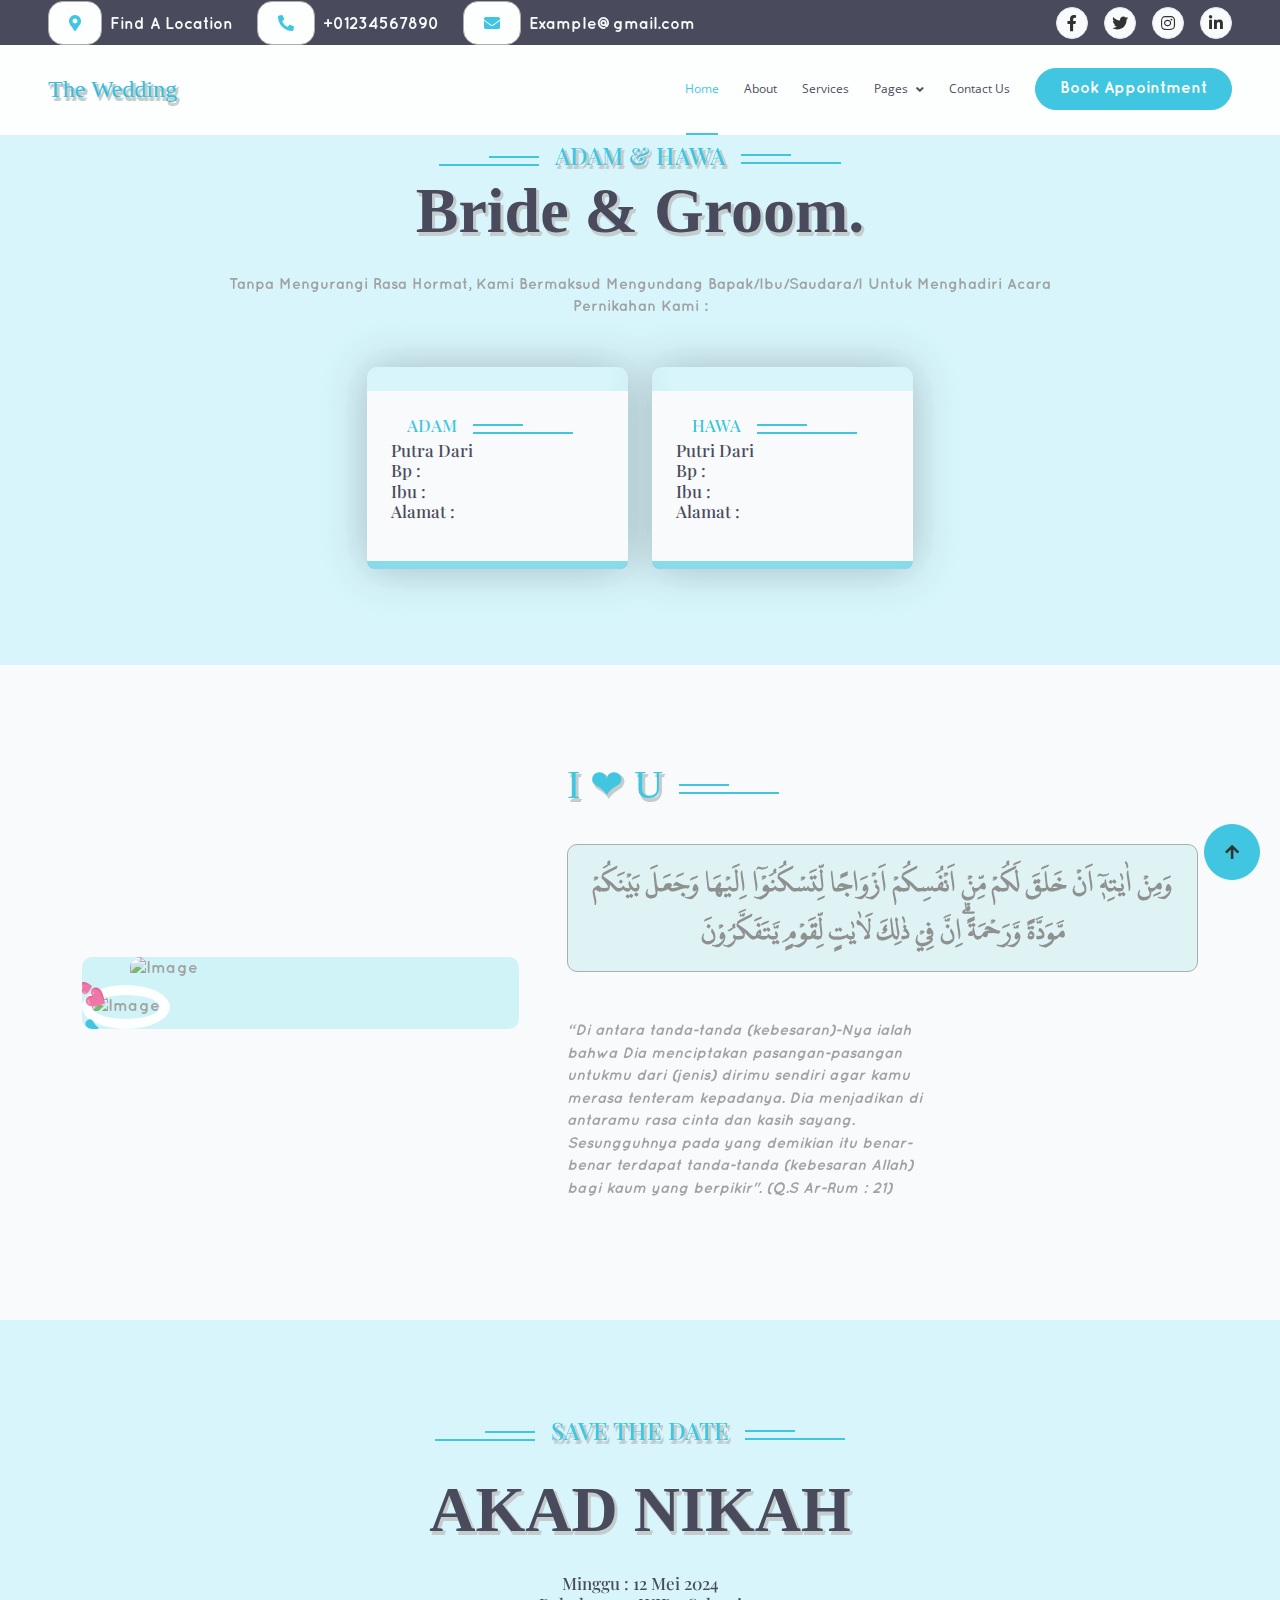
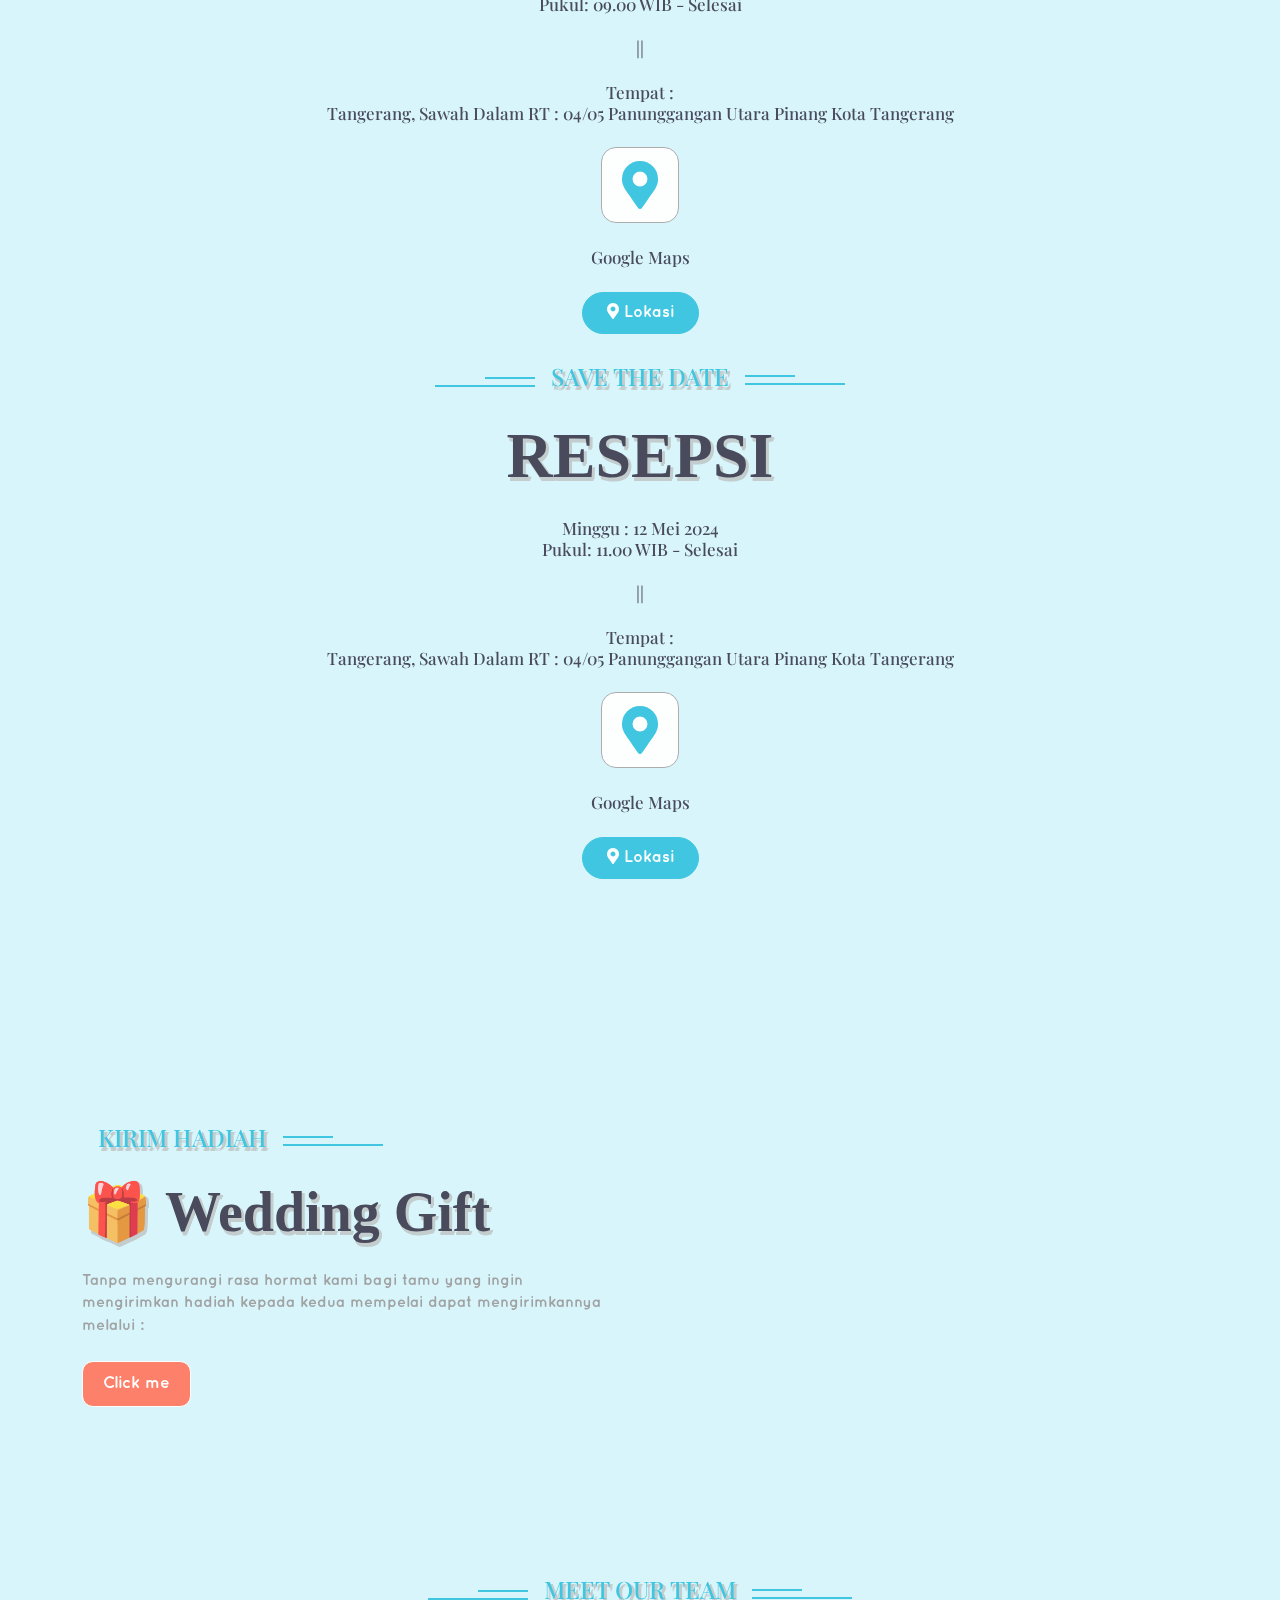
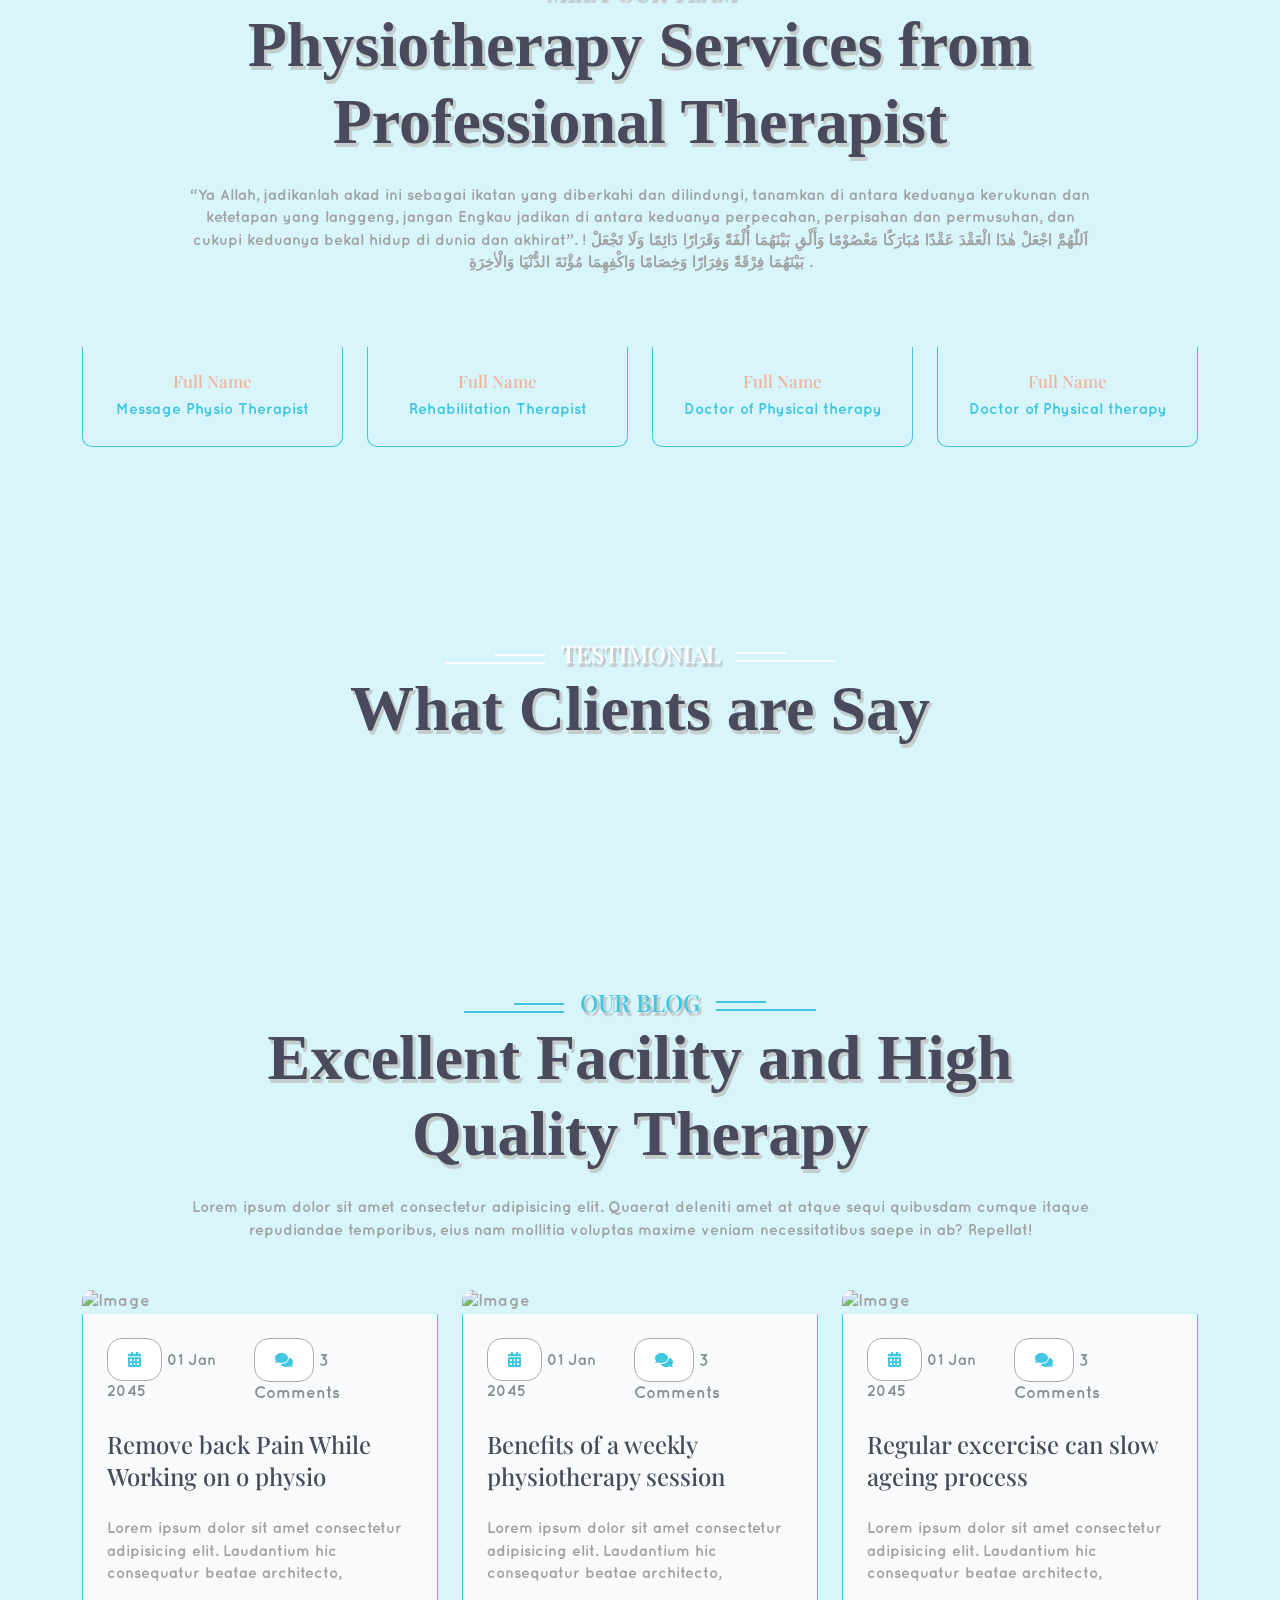
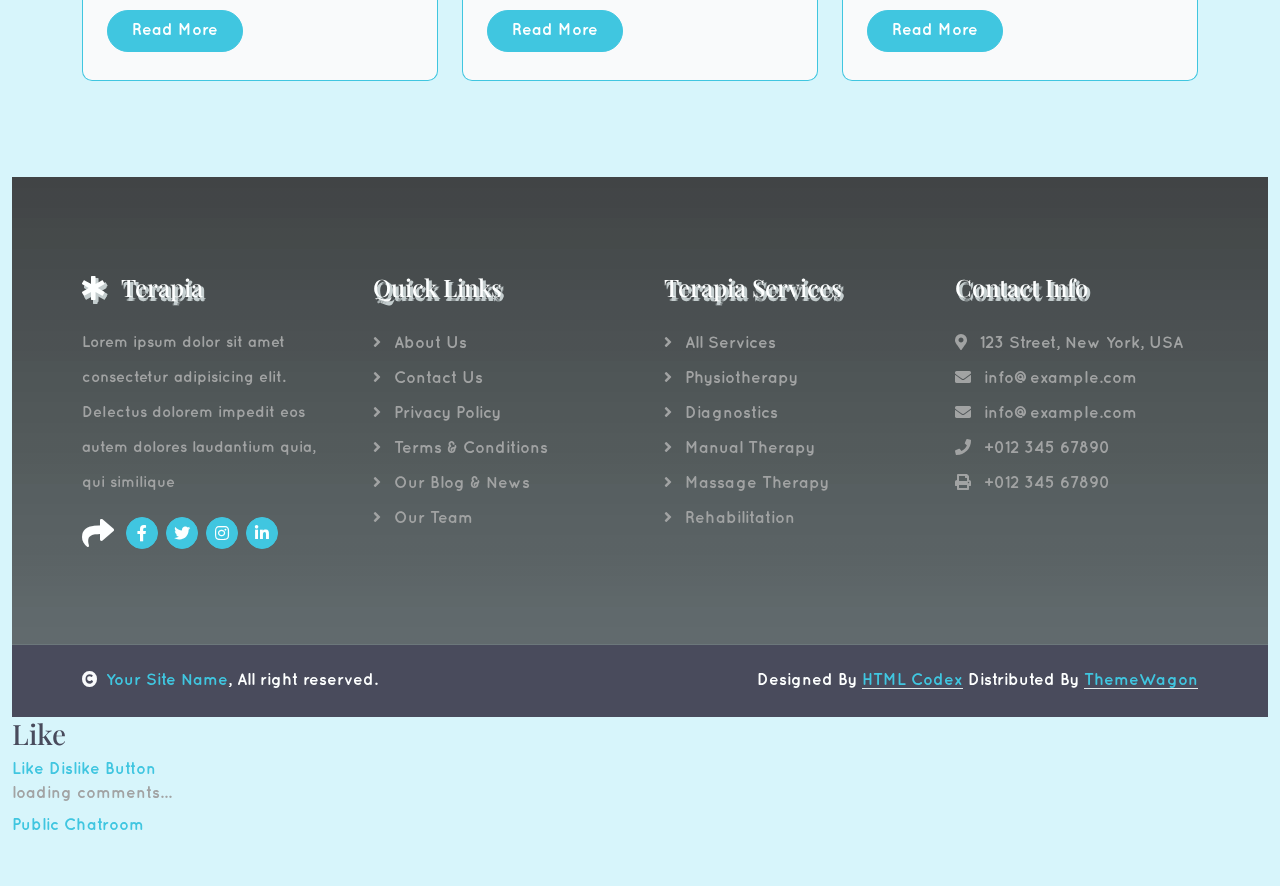
==== commit d5381178: "Add files via upload" ====
--- a/wedding/index.html
+++ b/wedding/index.html
@@ -693,9 +693,7 @@
  <script type="text/javascript" id="hcb"> /*<!--*/ if(!window.hcb_user){hcb_user={};} (function(){var s=document.createElement("script"), l=(""+window.location).replace(/'/g,"%27") || hcb_user.PAGE, h="//www.htmlcommentbox.com";s.setAttribute("type","text/javascript");s.setAttribute("src", h+"/jread?page="+encodeURIComponent(l).replace("+","%2B")+"&mod=%241%24wq1rdBcg%24WvYLTZZ7ooBqwL4R73YSf."+"&opts=17374&num=10");if (typeof s!="undefined") document.getElementsByTagName("head")[0].appendChild(s);})(); /*-->*/ </script>
 <!-- end htmlcommentbox.com -->
 
-
-
-
+<h3></h3><!-- Start BawkBox Code--><script data-sil-id="675621aad73a3c001e62bc1b">var loadWidget = function() { var d = document, w = window, l = window.location,p = l.protocol == "file:" ? "http://" : "//"; if (!w.WS) w.WS = {}; c = w.WS; var m=function(t, o){ var e = d.getElementsByTagName("script"); e=e[e.length-1]; var n = d.createElement(t); if (t=="script") {n.async=true;} for (k in o) n[k] = o[k]; e.parentNode.insertBefore(n, e)}; m("script", { src: p + "bawkbox.com/widget/chatroom/675621aad73a3c001e62bc1b?page=" +encodeURIComponent(l+''), type: 'text/javascript' }); c.load_net = m; }; if(window.Squarespace){ document.addEventListener('DOMContentLoaded', loadWidget); setTimeOut(function(){ document.addEventListener('DOMContentLoaded', loadWidget); }, 3000) } else { loadWidget() } </script><div class="sil-widget-chatroom sil-widget" id="sil-widget-675621aad73a3c001e62bc1b"><a href="//bawkbox.com/install/chatroom">Public Chatroom</a></div><!-- End BawkBox Code-->
 
     </body>
 
